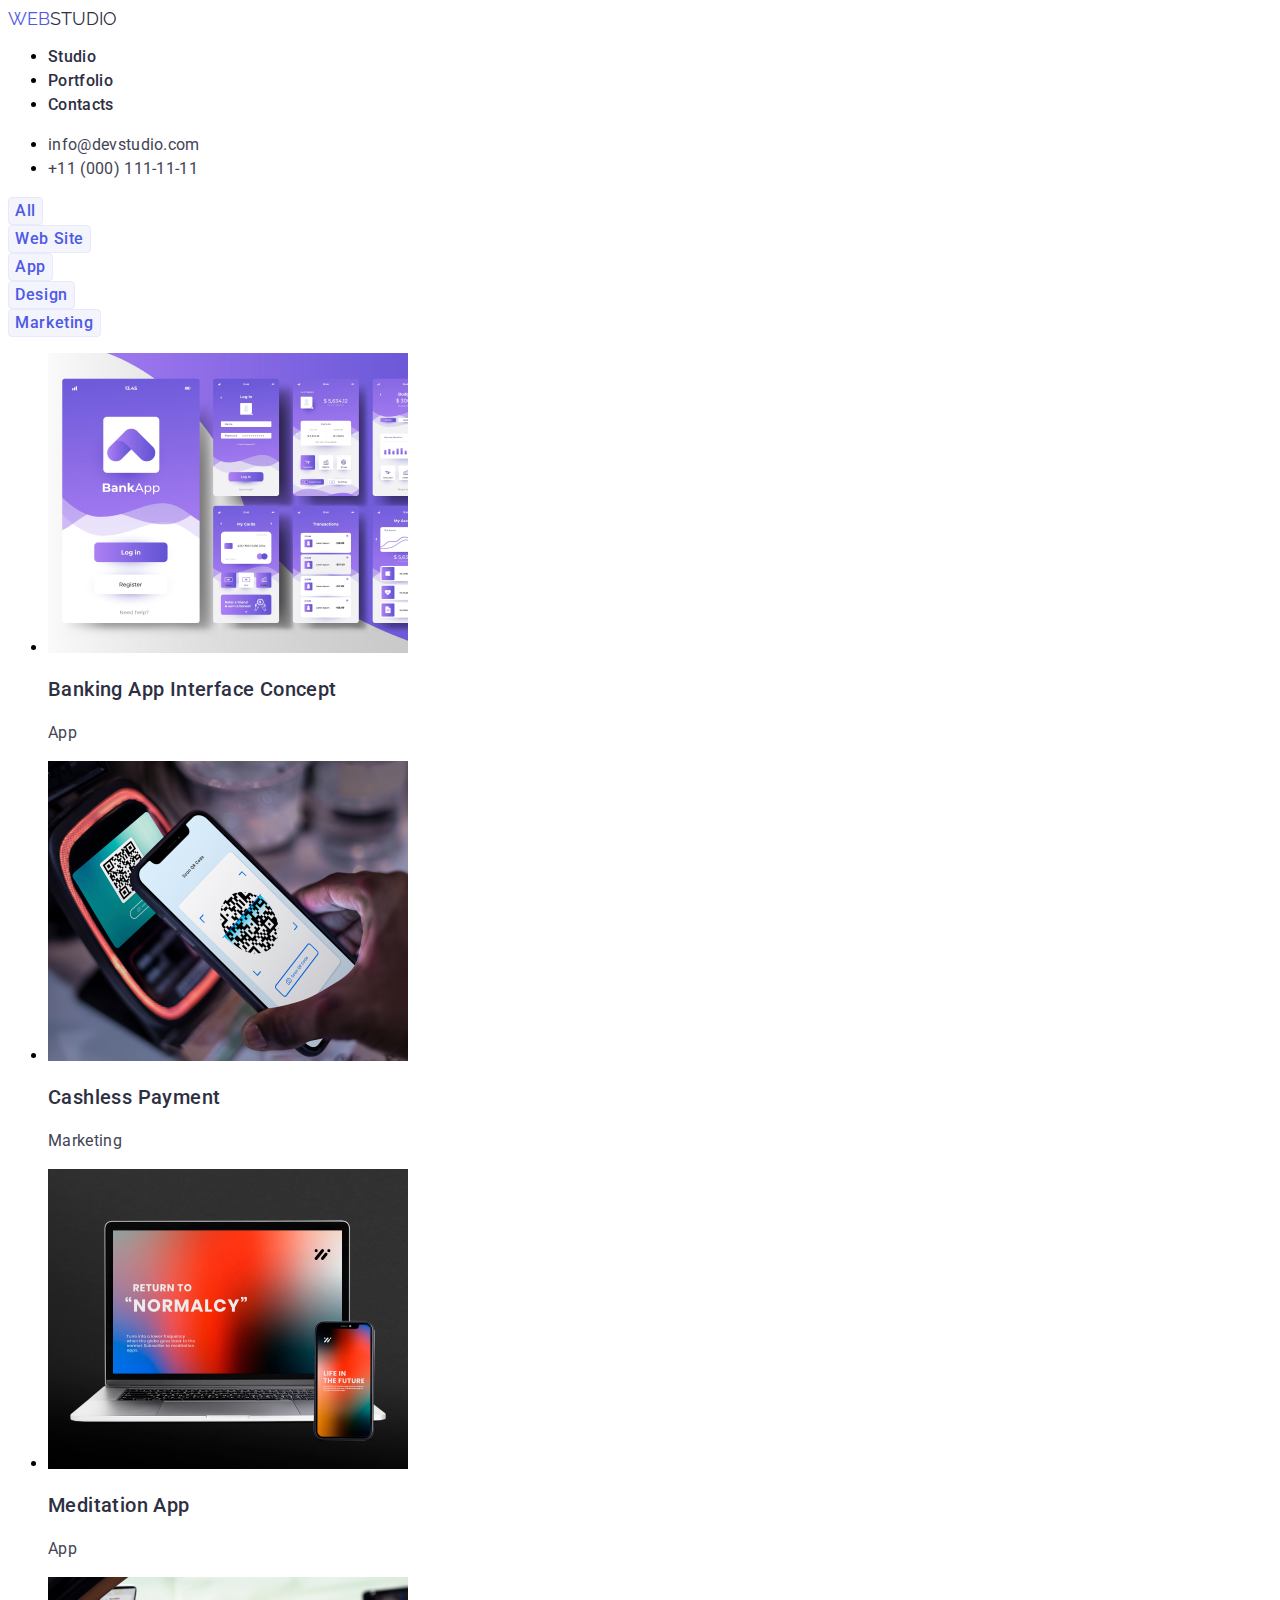
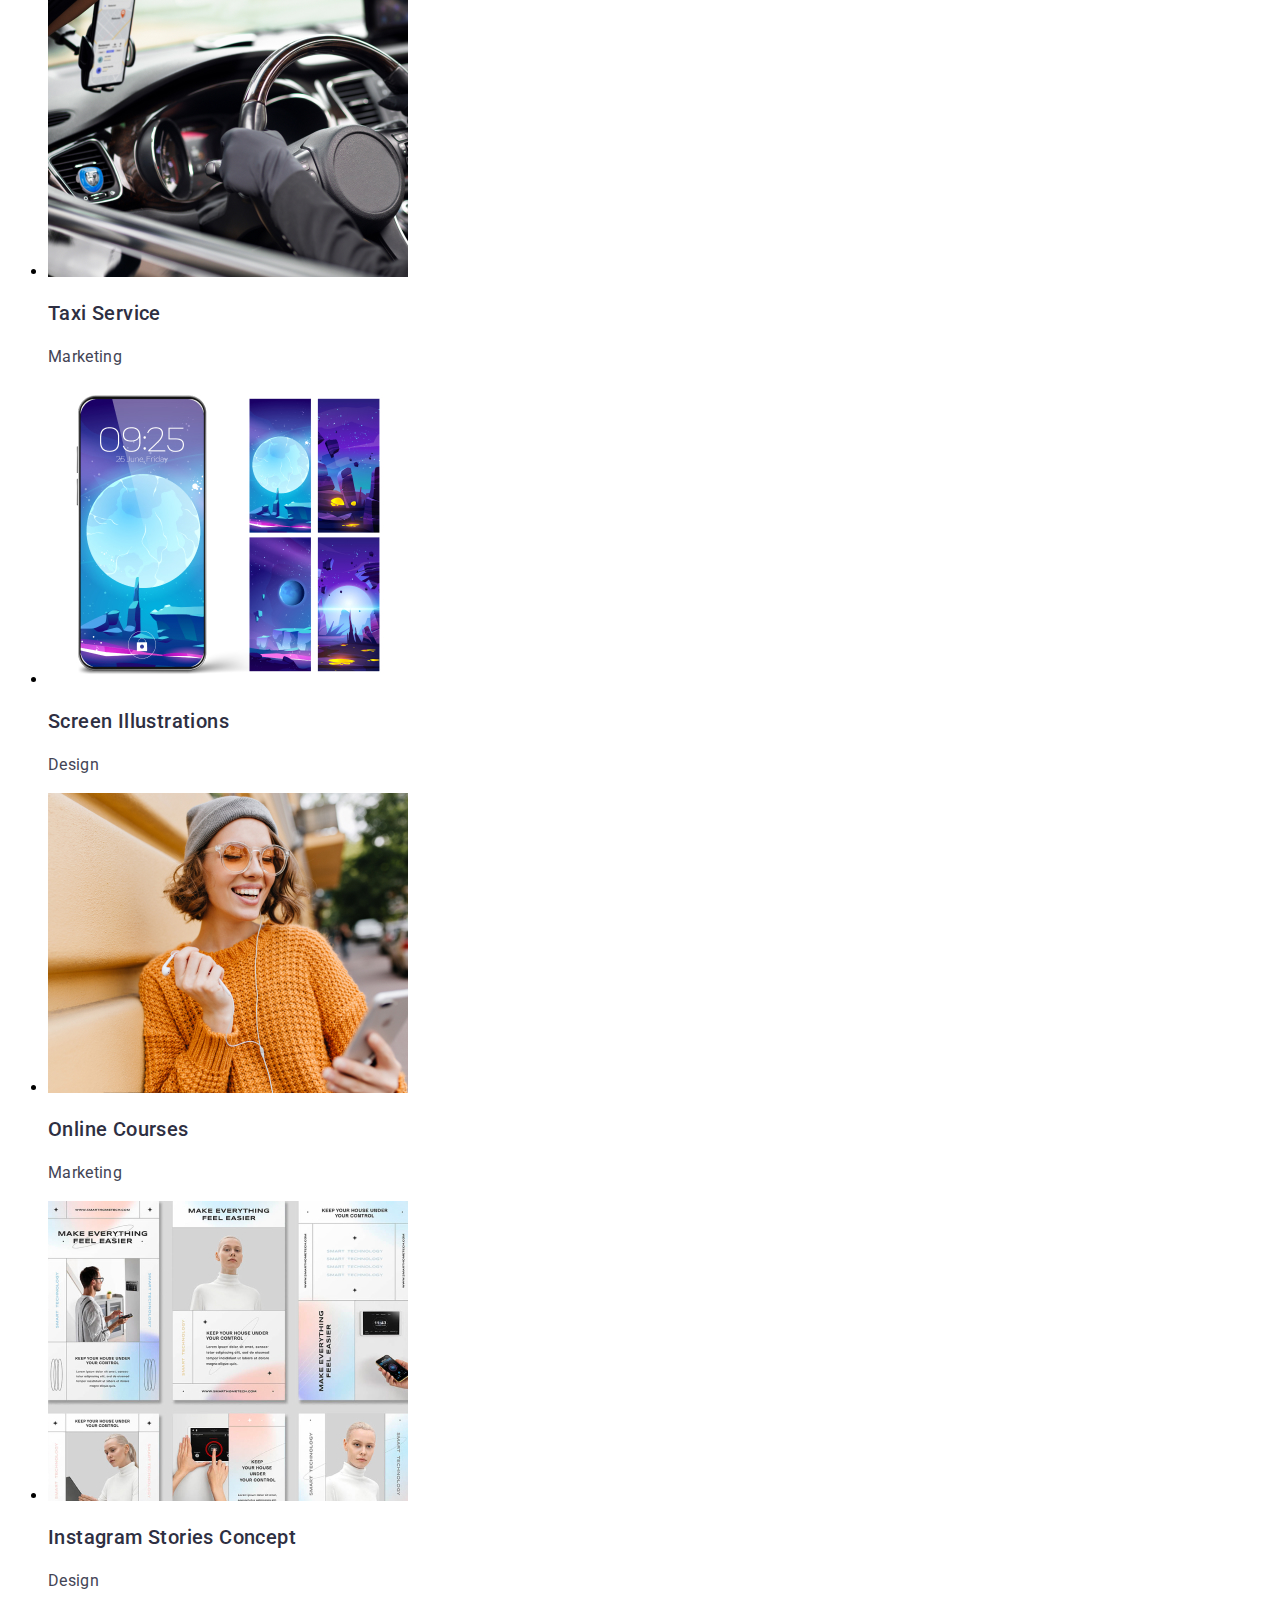
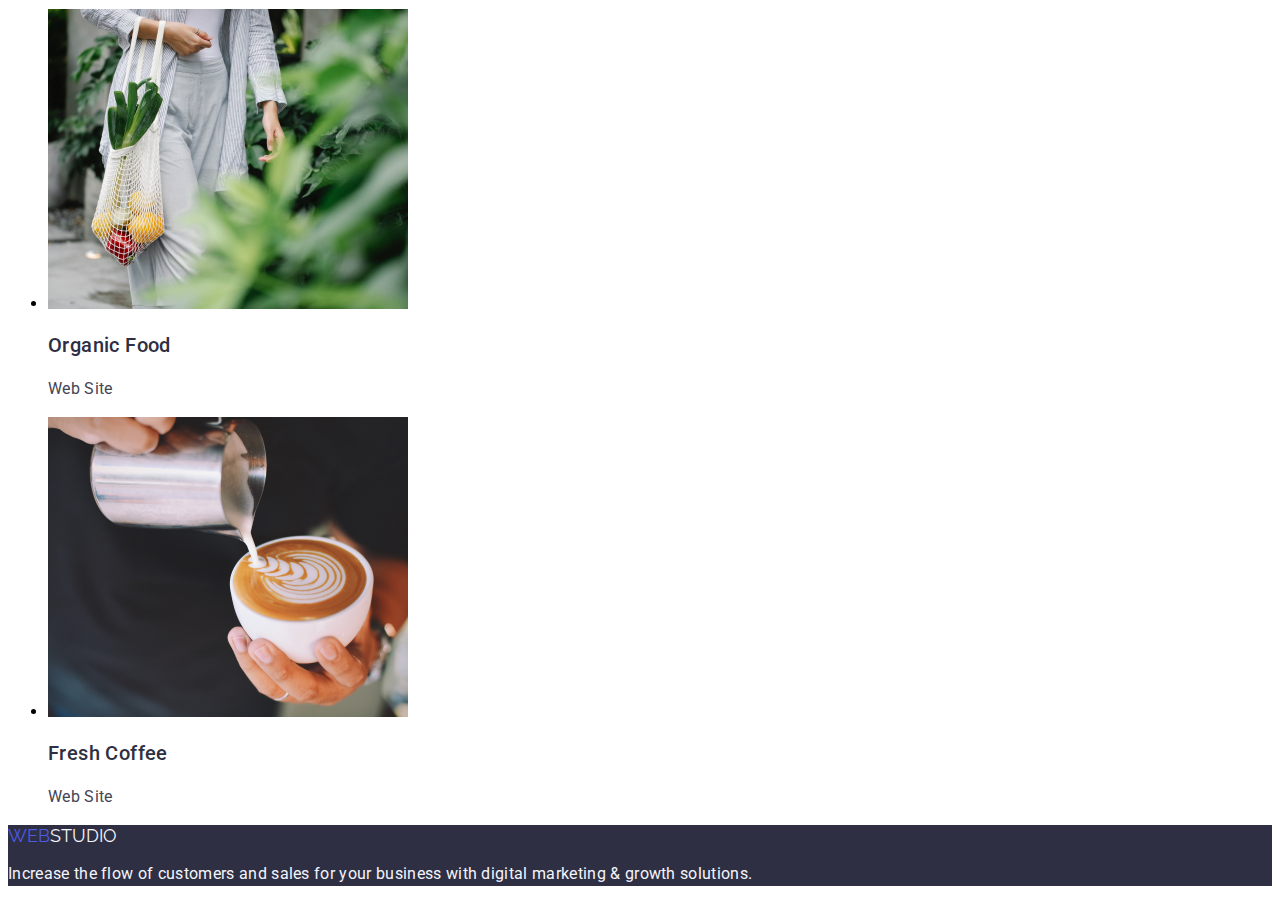
==== portfolio.html @ ef3c5df7 "updated partfolio.html" ====
<!DOCTYPE html>
<html lang="en">
  <head>
    <meta charset="UTF-8" />
    <meta http-equiv="X-UA-Compatible" content="IE=edge" />
    <meta name="viewport" content="width=device-width, initial-scale=1.0" />
    <title>WebStudio</title>
    <link rel="preconnect" href="https://fonts.googleapis.com" />
    <link rel="preconnect" href="https://fonts.gstatic.com" crossorigin />
    <link
      href="https://fonts.googleapis.com/css2?family=Raleway:wght@800&family=Roboto:wght@400;500;700&display=swap"
      rel="stylesheet"
    />

    <link rel="stylesheet" href="./css/styles.css" />
  </head>
  <body>
    <header class="header">
      <!-- Logo -->

      <!-- Navigation -->
      <nav>
        <a class="header-logo" href="./index.html"
          ><span class="header-logo-web">Web</span>Studio</a
        >

        <ul class="header-list">
          <li class="header-item">
            <a class="header-item-navigation" href="/studio">Studio</a>
          </li>
          <li class="header-item">
            <a class="header-item-navigation" href="/portfolio">Portfolio</a>
          </li>
          <li class="header-item">
            <a class="header-item-navigation" href="/Contacts">Contacts</a>
          </li>
        </ul>
      </nav>

      <!-- Contacts -->
      <address class="address">
        <ul>
          <li>
            <a class="address-item-link" href="mailto:info@devstudio.com"
              >info@devstudio.com</a
            >
          </li>
          <li>
            <a class="address-item-link" href="tel:+110001111111"
              >+11 (000) 111-11-11</a
            >
          </li>
        </ul>
      </address>
    </header>

    <main>
      <!-- Filters -->
      <section class="filters">
        <button class="filters-button" tipe="button">All</button>
        <button class="filters-button" tipe="button">Web Site</button>
        <button class="filters-button" tipe="button">App</button>
        <button class="filters-button" tipe="button">Design</button>
        <button class="filters-button" tipe="button">Marketing</button>
      </section>

      <!-- Partfolio projects -->
      <section class="partfolio">
        <ul class="partfolio-row">
          <!-- First Row -->
          <li>
            <img
              src="./images/portfolio-img-1.jpg"
              alt="banking app designs"
              width="360"
            />
            <h3 class="portfolio-project">Banking App Interface Concept</h3>
            <p class="partfolio-type">App</p>
          </li>
          <li>
            <img src="./images/portfolio-img-2.jpg" alt="phone in hand" />
            <h3 class="portfolio-project">Cashless Payment</h3>
            <p class="partfolio-type">Marketing</p>
          </li>
          <li>
            <img src="./images/portfolio-img-3.jpg" alt="laptop and phone" />
            <h3 class="portfolio-project">Meditation App</h3>
            <p class="partfolio-type">App</p>
          </li>
        </ul>
        <!-- Second Row -->
        <ul>
          <li>
            <img src="./images/portfolio-img-4.jpg" alt="hand on the wheel" />
            <h3 class="portfolio-project">Taxi Service</h3>
            <p class="partfolio-type">Marketing</p>
          </li>
          <li>
            <img
              src="./images/portfolio-img-5.jpg"
              alt="phone and four pictures"
            />
            <h3 class="portfolio-project">Screen Illustrations</h3>
            <p class="partfolio-type">Design</p>
          </li>
          <li>
            <img
              src="./images/portfolio-img-6.jpg"
              alt="woman smiling to phone"
            />
            <h3 class="portfolio-project">Online Courses</h3>
            <p class="partfolio-type">Marketing</p>
          </li>
        </ul>
        <!-- Third Row -->
        <ul>
          <li>
            <img src="./images/portfolio-img-7.jpg" alt="six pictures" />
            <h3 class="portfolio-project">Instagram Stories Concept</h3>
            <p class="partfolio-type">Design</p>
          </li>
          <li>
            <img
              src="./images/portfolio-img-8.jpg"
              alt="woman carries vegetables"
            />
            <h3 class="portfolio-project">Organic Food</h3>
            <p class="partfolio-type">Web Site</p>
          </li>
          <li>
            <img src="./images/portfolio-img-9.jpg" alt="making coffee" />
            <h3 class="portfolio-project">Fresh Coffee</h3>
            <p class="partfolio-type">Web Site</p>
          </li>
        </ul>
      </section>
    </main>

    <!-- Footer -->

    <footer class="footer">
      <!-- Logo -->
      <a class="footer-logo" href="./index.html"
        ><span class="footer-logo-web">Web</span>Studio</a
      >

      <p class="footer-text">
        Increase the flow of customers and sales for your business with digital
        marketing & growth solutions.
      </p>
    </footer>
  </body>
</html>
---- css/styles.css ----
body {
  font-family: "Roboto", sans-serif;
}

a {
  text-decoration: none;
}

/* Header */

.header-logo {
  font-family: "Raleway";

  font-size: 18px;
  line-height: 21px;
  text-decoration: none;
  text-transform: uppercase;
  color: #2e2f42;
}

.header-logo-web {
  color: #4d5ae5;
}

.header-list {
}

.header-item {
  font-weight: 500;
  font-size: 16px;
  line-height: 24px;
  letter-spacing: 0.02em;
}

.header-item-navigation {
  color: #2e2f42;
}

/* Arrdess */

.address-item-link {
  font-style: normal;
  font-weight: 400;
  font-size: 16px;
  line-height: 24px;
  letter-spacing: 0.02em;
  color: #434455;
}

/* Hero section */
.hero {
  background: #2e2f42;
}

.hero-title {
  font-weight: 700;
  font-size: 56px;
  line-height: 60px;
  text-align: center;
  letter-spacing: 0.02em;
  color: #ffffff;
}

.hero-button {
  font-weight: 500;
  font-size: 16px;
  line-height: 24px;
  display: flex;
  align-items: center;
  letter-spacing: 0.04em;
  color: #ffffff;
  background: #4d5ae5;
  box-shadow: 0px 4px 4px rgba(0, 0, 0, 0.15);
  border-radius: 4px;
}

/* Features section */

.features-title {
  font-style: normal;
  font-weight: 500;
  font-size: 20px;
  line-height: 24px;
  letter-spacing: 0.02em;
  color: #2e2f42;
}

.features-text {
  font-weight: 400;
  font-size: 16px;
  line-height: 24px;
  letter-spacing: 0.02em;
  color: #434455;
}

/* Works section */

.works-title {
  font-weight: 700;
  font-size: 36px;
  line-height: 40px;
  text-align: center;
  letter-spacing: 0.02em;
  text-transform: capitalize;
  color: #2e2f42;
}

/* Team section */

.team {
  background: #f4f4fd;
}

.team-title {
  font-weight: 700;
  font-size: 36px;
  line-height: 40px;
  text-align: center;
  letter-spacing: 0.02em;
  text-transform: capitalize;
  color: #2e2f42;
}

.team-name {
  font-weight: 500;
  font-size: 20px;
  line-height: 24px;
  text-align: center;
  letter-spacing: 0.02em;
  color: #2e2f42;
}

.team-posotion {
  font-weight: 400;
  font-size: 16px;
  line-height: 24px;
  text-align: center;
  letter-spacing: 0.02em;
  color: #434455;
}

/* Portfolio Page */

/* Filters */

.filters-button {
  background: #f4f4fd;
  border: 1px solid #e7e9fc;
  border-radius: 4px;
  font-family: "Roboto";
  font-style: normal;
  font-weight: 500;
  font-size: 16px;
  line-height: 24px;
  display: flex;
  align-items: center;
  text-align: center;
  letter-spacing: 0.04em;
  color: #4d5ae5;
  cursor: pointer;
}

.filters-button:hover,
.filters-button:focus {
  background: #404bbf;
  color: #ffffff;
}

/* Partfolio Projects */

.portfolio-project {
  font-weight: 500;
  font-size: 20px;
  line-height: 24px;
  letter-spacing: 0.02em;
  color: #2e2f42;
}

.partfolio-type {
  font-weight: 400;
  font-size: 16px;
  line-height: 24px;
  letter-spacing: 0.02em;
  color: #434455;
}

/* Footer */

.footer {
  background: #2e2f42;
}

.footer-logo {
  font-family: "Raleway";

  font-size: 18px;
  line-height: 21px;
  text-decoration: none;
  text-transform: uppercase;
  color: #f4f4fd;
}

.footer-logo-web {
  color: #4d5ae5;
}

.footer-text {
  font-weight: 400;
  font-size: 16px;
  line-height: 24px;
  letter-spacing: 0.02em;
  color: #f4f4fd;
}
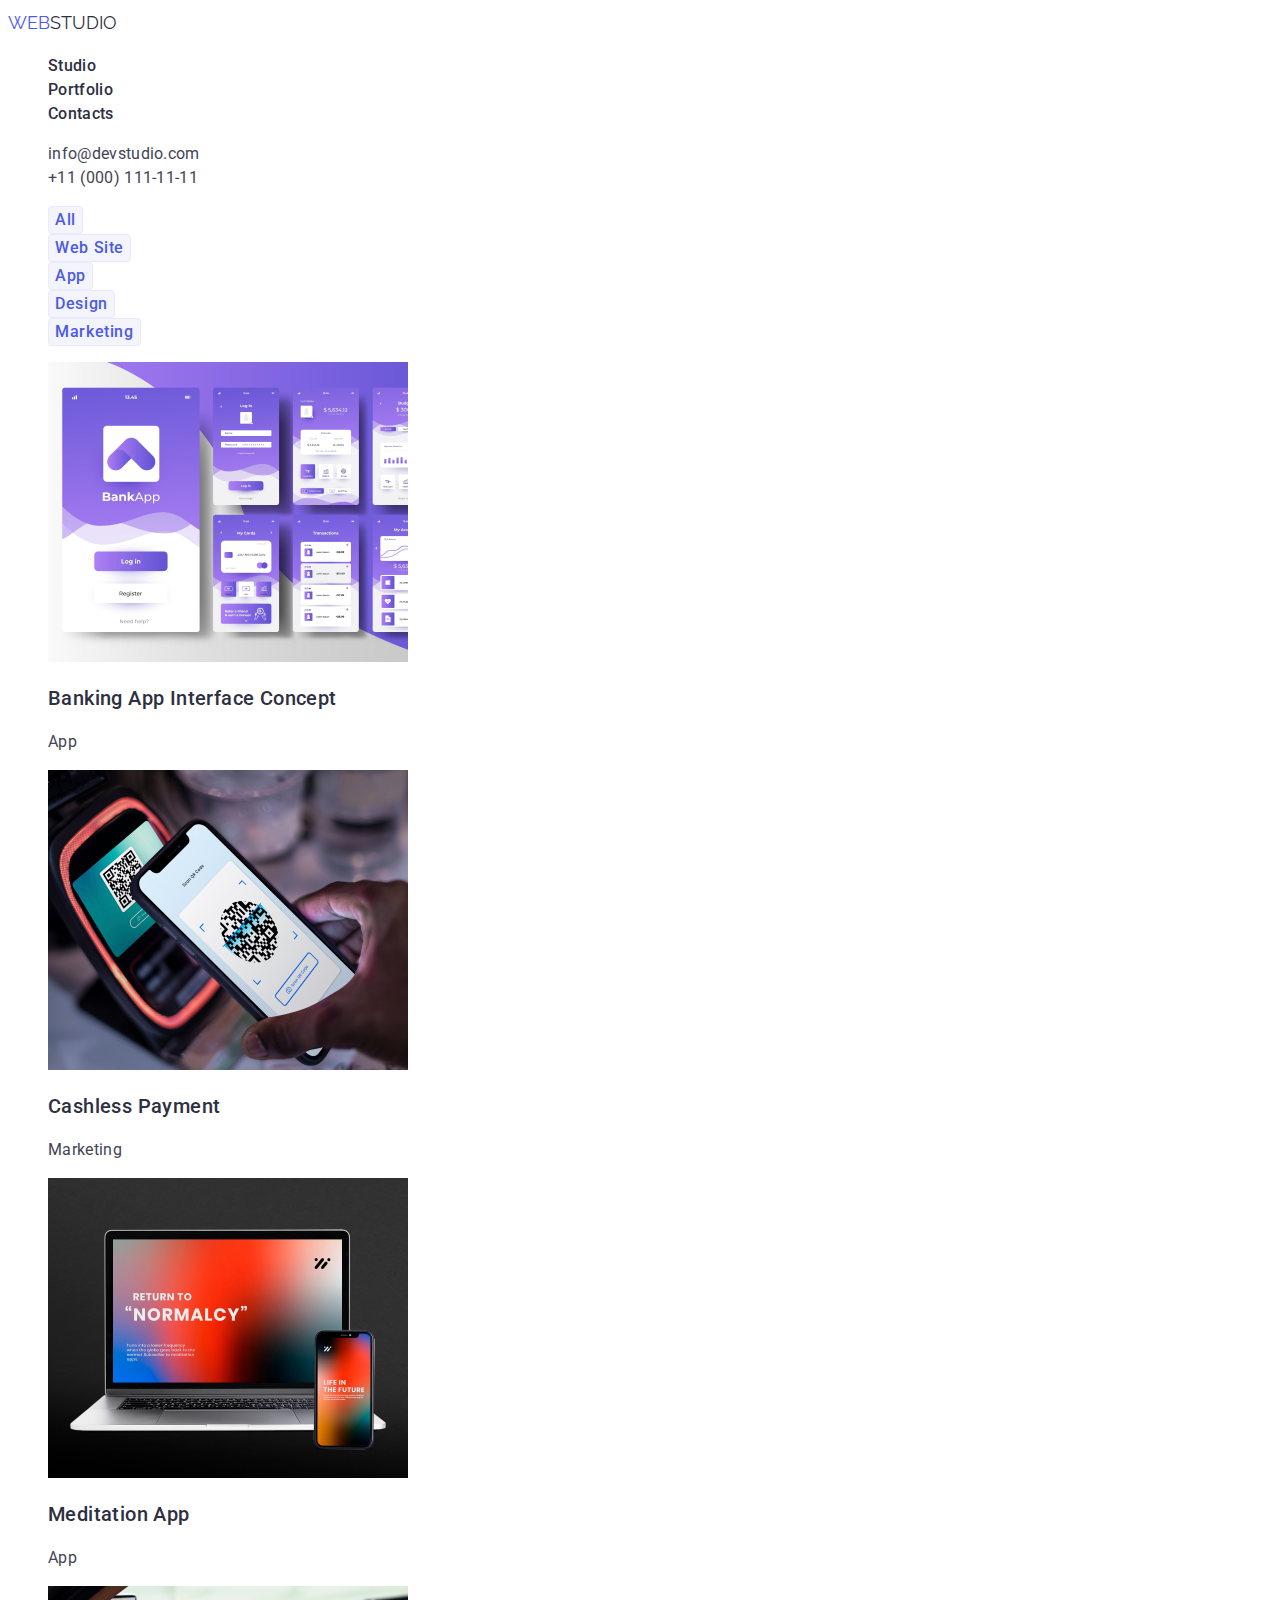
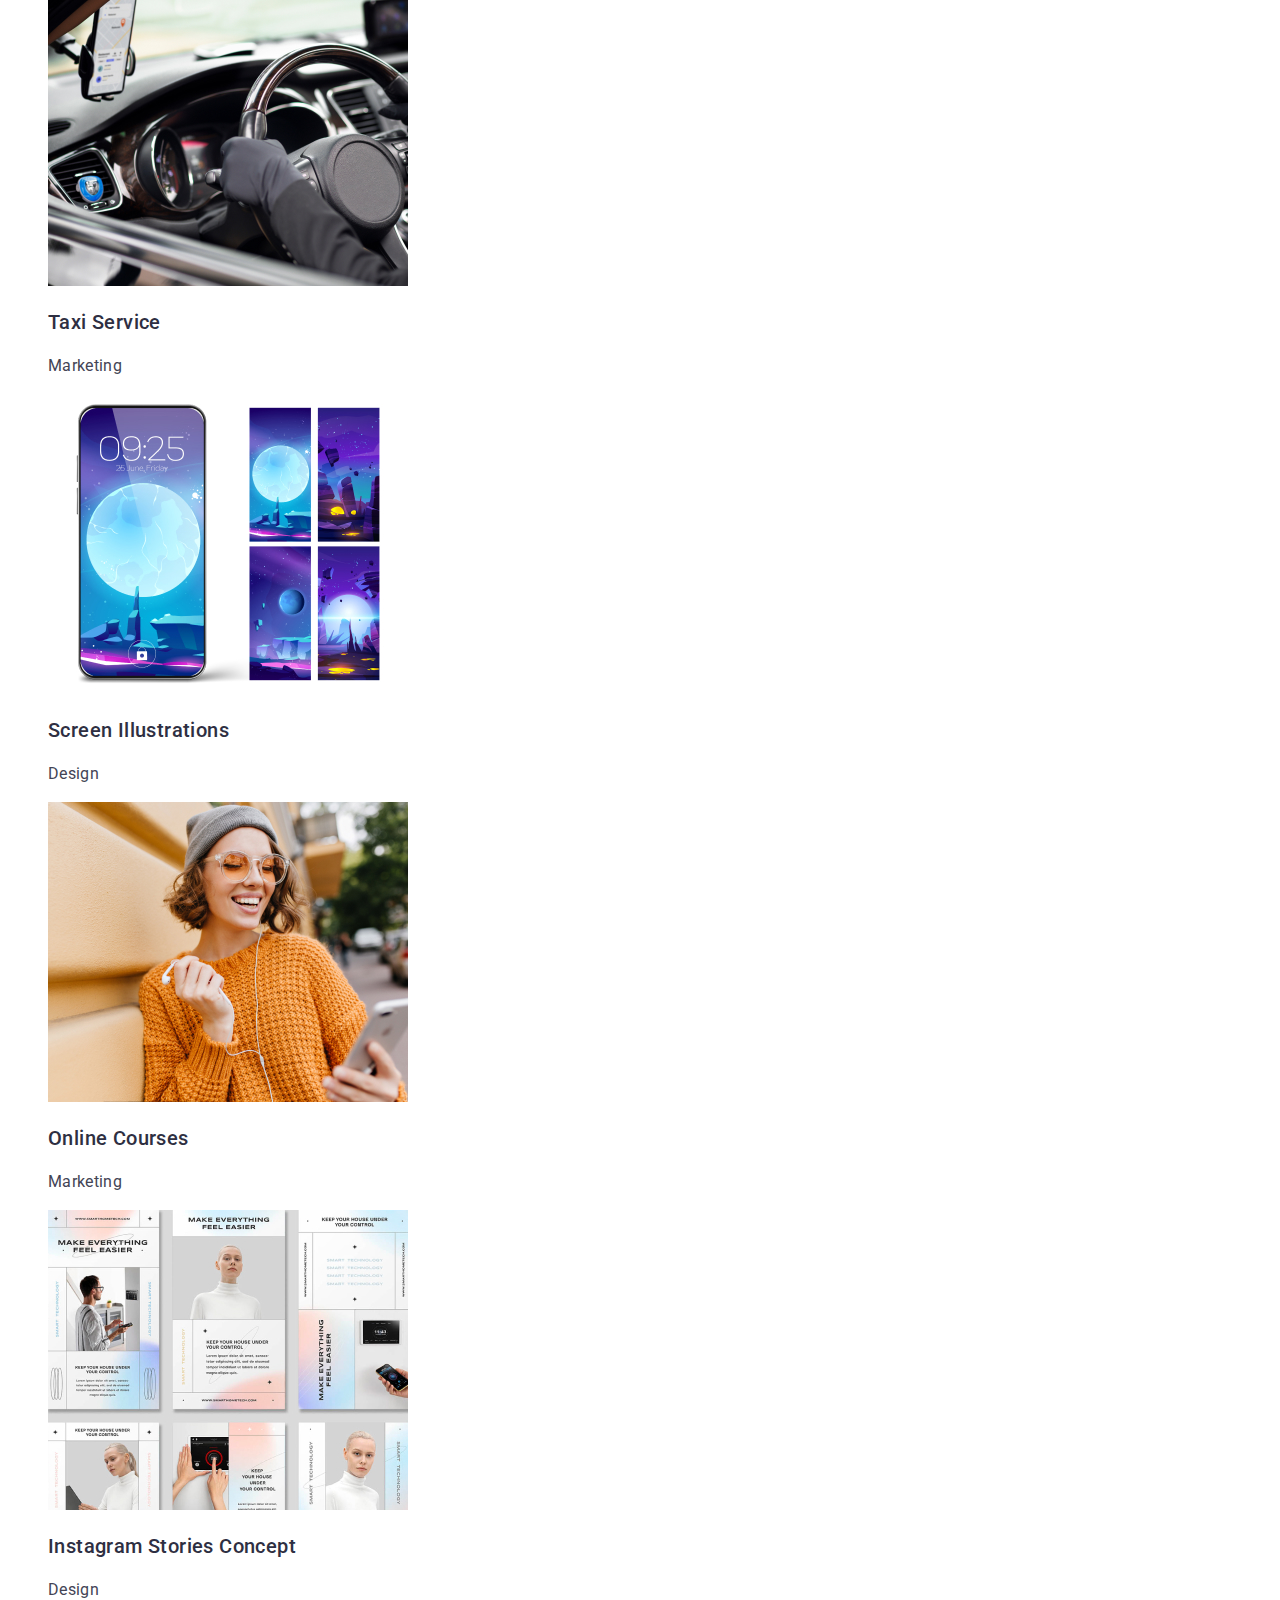
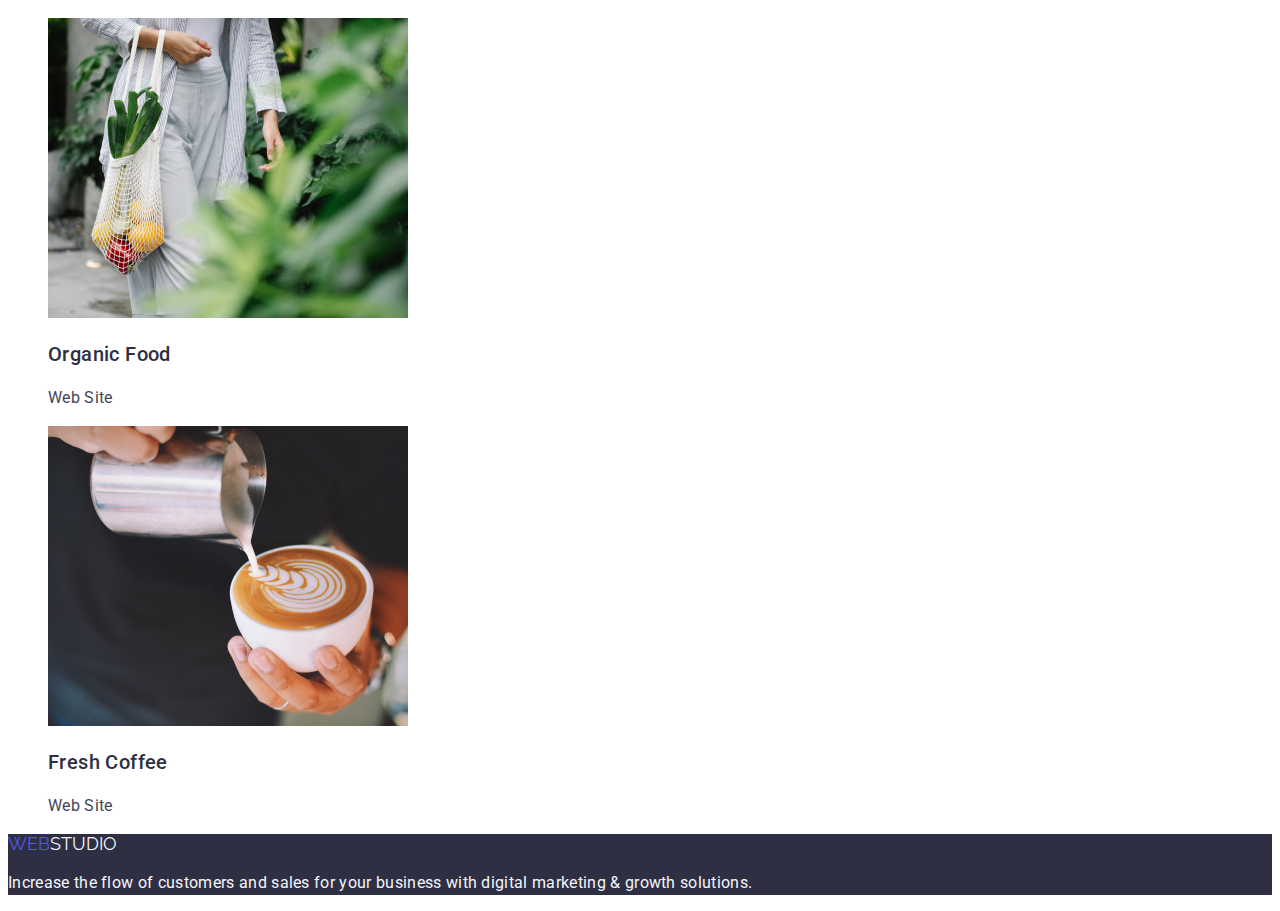
==== commit 229ac26e: "update" ====
--- a/portfolio.html
+++ b/portfolio.html
@@ -20,33 +20,35 @@
 
       <!-- Navigation -->
       <nav>
-        <a class="header-logo" href="./index.html"
+        <a class="header-logo link" href="./index.html"
           ><span class="header-logo-web">Web</span>Studio</a
         >
 
-        <ul class="header-list">
+        <ul class="header-list list">
           <li class="header-item">
-            <a class="header-item-navigation" href="/studio">Studio</a>
+            <a class="header-item-navigation link" href="/index.html">Studio</a>
           </li>
           <li class="header-item">
-            <a class="header-item-navigation" href="/portfolio">Portfolio</a>
+            <a class="header-item-navigation link" href="/portfolio.html"
+              >Portfolio</a
+            >
           </li>
           <li class="header-item">
-            <a class="header-item-navigation" href="/Contacts">Contacts</a>
+            <a class="header-item-navigation link" href="/Contacts">Contacts</a>
           </li>
         </ul>
       </nav>
 
       <!-- Contacts -->
       <address class="address">
-        <ul>
+        <ul class="list">
           <li>
-            <a class="address-item-link" href="mailto:info@devstudio.com"
+            <a class="address-item-link link" href="mailto:info@devstudio.com"
               >info@devstudio.com</a
             >
           </li>
           <li>
-            <a class="address-item-link" href="tel:+110001111111"
+            <a class="address-item-link link" href="tel:+110001111111"
               >+11 (000) 111-11-11</a
             >
           </li>
@@ -57,16 +59,28 @@
     <main>
       <!-- Filters -->
       <section class="filters">
-        <button class="filters-button" tipe="button">All</button>
-        <button class="filters-button" tipe="button">Web Site</button>
-        <button class="filters-button" tipe="button">App</button>
-        <button class="filters-button" tipe="button">Design</button>
-        <button class="filters-button" tipe="button">Marketing</button>
+        <ul class="list">
+          <li>
+            <button class="filters-button" tipe="button">All</button>
+          </li>
+          <li>
+            <button class="filters-button" tipe="button">Web Site</button>
+          </li>
+          <li>
+            <button class="filters-button" tipe="button">App</button>
+          </li>
+          <li>
+            <button class="filters-button" tipe="button">Design</button>
+          </li>
+          <li>
+            <button class="filters-button" tipe="button">Marketing</button>
+          </li>
+        </ul>
       </section>
 
       <!-- Partfolio projects -->
       <section class="partfolio">
-        <ul class="partfolio-row">
+        <ul class="partfolio-row list">
           <!-- First Row -->
           <li>
             <img
@@ -78,20 +92,32 @@
             <p class="partfolio-type">App</p>
           </li>
           <li>
-            <img src="./images/portfolio-img-2.jpg" alt="phone in hand" />
+            <img
+              src="./images/portfolio-img-2.jpg"
+              alt="phone in hand"
+              width="360"
+            />
             <h3 class="portfolio-project">Cashless Payment</h3>
             <p class="partfolio-type">Marketing</p>
           </li>
           <li>
-            <img src="./images/portfolio-img-3.jpg" alt="laptop and phone" />
+            <img
+              src="./images/portfolio-img-3.jpg"
+              alt="laptop and phone"
+              width="360"
+            />
             <h3 class="portfolio-project">Meditation App</h3>
             <p class="partfolio-type">App</p>
           </li>
-        </ul>
-        <!-- Second Row -->
-        <ul>
+
+          <!-- Second Row -->
+
           <li>
-            <img src="./images/portfolio-img-4.jpg" alt="hand on the wheel" />
+            <img
+              src="./images/portfolio-img-4.jpg"
+              alt="hand on the wheel"
+              width="360"
+            />
             <h3 class="portfolio-project">Taxi Service</h3>
             <p class="partfolio-type">Marketing</p>
           </li>
@@ -99,6 +125,7 @@
             <img
               src="./images/portfolio-img-5.jpg"
               alt="phone and four pictures"
+              width="360"
             />
             <h3 class="portfolio-project">Screen Illustrations</h3>
             <p class="partfolio-type">Design</p>
@@ -107,15 +134,20 @@
             <img
               src="./images/portfolio-img-6.jpg"
               alt="woman smiling to phone"
+              width="360"
             />
             <h3 class="portfolio-project">Online Courses</h3>
             <p class="partfolio-type">Marketing</p>
           </li>
-        </ul>
-        <!-- Third Row -->
-        <ul>
+
+          <!-- Third Row -->
+
           <li>
-            <img src="./images/portfolio-img-7.jpg" alt="six pictures" />
+            <img
+              src="./images/portfolio-img-7.jpg"
+              alt="six pictures"
+              width="360"
+            />
             <h3 class="portfolio-project">Instagram Stories Concept</h3>
             <p class="partfolio-type">Design</p>
           </li>
@@ -123,12 +155,17 @@
             <img
               src="./images/portfolio-img-8.jpg"
               alt="woman carries vegetables"
+              width="360"
             />
             <h3 class="portfolio-project">Organic Food</h3>
             <p class="partfolio-type">Web Site</p>
           </li>
           <li>
-            <img src="./images/portfolio-img-9.jpg" alt="making coffee" />
+            <img
+              src="./images/portfolio-img-9.jpg"
+              alt="making coffee"
+              width="360"
+            />
             <h3 class="portfolio-project">Fresh Coffee</h3>
             <p class="partfolio-type">Web Site</p>
           </li>
--- a/css/styles.css
+++ b/css/styles.css
@@ -1,39 +1,59 @@
+.list {
+  list-style: none;
+}
+
+.link {
+  text-decoration: none;
+}
+
+:root{
+  --primary-brend:#4d5ae5;
+  --pressed-state:#404BBF;
+  --dark:#2e2f42;
+  --success:#31D0AA;
+  --text:#434455;
+  --subtle-text:#8E8F99;
+  --accent:#E7E9FC;
+  --light:#F4F4FD;
+  --modal-overlay:rgba(46, 47, 66, 0.4);
+  --hero-background:rgba(46, 47, 66, 0.7);
+  --white-background:#ffffff;
+  --modal-background:#fcfcfc;
+
+}
+
 body {
   font-family: "Roboto", sans-serif;
 }
 
-a {
-  text-decoration: none;
-}
-
-/* Header */
+/** _____Header______ */
 
 .header-logo {
-  font-family: "Raleway";
-
+  font-family: "Raleway", sans-serif;
   font-size: 18px;
-  line-height: 21px;
-  text-decoration: none;
+  line-height: 1.66;
   text-transform: uppercase;
-  color: #2e2f42;
+  color: var(--dark);
 }
 
 .header-logo-web {
-  color: #4d5ae5;
-}
-
-.header-list {
+  color: var(--primary-brend);
 }
 
 .header-item {
   font-weight: 500;
   font-size: 16px;
-  line-height: 24px;
+  line-height: 1.5;
   letter-spacing: 0.02em;
 }
 
 .header-item-navigation {
-  color: #2e2f42;
+  color: var(--dark);
+}
+
+.header-item-navigation:hover,
+.header-item-navigation:focus{
+  color: var(--pressed-state);
 }
 
 /* Arrdess */
@@ -42,128 +62,124 @@
   font-style: normal;
   font-weight: 400;
   font-size: 16px;
-  line-height: 24px;
-  letter-spacing: 0.02em;
-  color: #434455;
+  line-height: 1.5;
+  letter-spacing: 0.02em;
+  color: var(--text);
+}
+
+.address-item-link:hover,
+.address-item-link:focus {
+  color: var(--pressed-state);
 }
 
 /* Hero section */
 .hero {
-  background: #2e2f42;
+  background: var(--dark);
 }
 
 .hero-title {
   font-weight: 700;
   font-size: 56px;
-  line-height: 60px;
-  text-align: center;
-  letter-spacing: 0.02em;
-  color: #ffffff;
+  line-height: 1.07;
+  letter-spacing: 0.02em;
+  color: var(--white-background);
 }
 
 .hero-button {
   font-weight: 500;
   font-size: 16px;
-  line-height: 24px;
-  display: flex;
-  align-items: center;
+  line-height: 1.5;
   letter-spacing: 0.04em;
-  color: #ffffff;
-  background: #4d5ae5;
-  box-shadow: 0px 4px 4px rgba(0, 0, 0, 0.15);
+  color: var(--white-background);
+  background: var(--primary-brend);
   border-radius: 4px;
 }
 
+.hero-button:hover,
+.hero-button:focus {
+  background: var(--pressed-state);
+}
+
 /* Features section */
 
 .features-title {
+  font-weight: 500;
+  font-size: 20px;
+  line-height: 1.2;
+  letter-spacing: 0.02em;
+  color: var(--dark);
+}
+
+.features-text {
+  font-size: 16px;
+  line-height: 1.5;
+  letter-spacing: 0.02em;
+  color: var(--text);
+}
+
+/* Works section */
+
+.works-title {
+  font-size: 36px;
+  line-height: 1.17;
+  letter-spacing: 0.02em;
+  text-transform: capitalize;
+  color: var(--dark);
+}
+
+/* Team section */
+
+.team {
+  background: var(--modal-background);
+}
+
+.team-title {
+  font-size: 36px;
+  line-height: 1.11;
+  letter-spacing: 0.02em;
+  text-transform: capitalize;
+  color: var(--dark);
+}
+
+.team-name {
+  font-weight: 500;
+  font-size: 20px;
+  line-height: 1.2;
+  letter-spacing: 0.02em;
+  color: var(--dark);
+}
+
+.team-posotion {
+  font-size: 16px;
+  line-height: 1.5;
+  letter-spacing: 0.02em;
+  color: var(--text);
+}
+
+/* Portfolio Page */
+
+/* Filters */
+
+.filters-button {
+  background: var(--light);
+  border: 1px solid var(--accent);
+  border-radius: 4px;
+  font-family: "Roboto", sans-serif;
   font-style: normal;
   font-weight: 500;
-  font-size: 20px;
-  line-height: 24px;
-  letter-spacing: 0.02em;
-  color: #2e2f42;
-}
-
-.features-text {
-  font-weight: 400;
-  font-size: 16px;
-  line-height: 24px;
-  letter-spacing: 0.02em;
-  color: #434455;
-}
-
-/* Works section */
-
-.works-title {
-  font-weight: 700;
-  font-size: 36px;
-  line-height: 40px;
-  text-align: center;
-  letter-spacing: 0.02em;
-  text-transform: capitalize;
-  color: #2e2f42;
-}
-
-/* Team section */
-
-.team {
-  background: #f4f4fd;
-}
-
-.team-title {
-  font-weight: 700;
-  font-size: 36px;
-  line-height: 40px;
-  text-align: center;
-  letter-spacing: 0.02em;
-  text-transform: capitalize;
-  color: #2e2f42;
-}
-
-.team-name {
-  font-weight: 500;
-  font-size: 20px;
-  line-height: 24px;
-  text-align: center;
-  letter-spacing: 0.02em;
-  color: #2e2f42;
-}
-
-.team-posotion {
-  font-weight: 400;
-  font-size: 16px;
-  line-height: 24px;
-  text-align: center;
-  letter-spacing: 0.02em;
-  color: #434455;
-}
-
-/* Portfolio Page */
-
-/* Filters */
-
-.filters-button {
-  background: #f4f4fd;
-  border: 1px solid #e7e9fc;
-  border-radius: 4px;
-  font-family: "Roboto";
-  font-style: normal;
-  font-weight: 500;
-  font-size: 16px;
-  line-height: 24px;
-  display: flex;
+  font-size: 16px;
+  line-height: 1.5;
   align-items: center;
   text-align: center;
   letter-spacing: 0.04em;
-  color: #4d5ae5;
+  color: var(--primary-brend);
   cursor: pointer;
 }
 
 .filters-button:hover,
 .filters-button:focus {
-  background: #404bbf;
-  color: #ffffff;
+  background: var(--pressed-state);
+  color: var(--white-background);
 }
 
 /* Partfolio Projects */
@@ -171,43 +187,41 @@
 .portfolio-project {
   font-weight: 500;
   font-size: 20px;
-  line-height: 24px;
-  letter-spacing: 0.02em;
-  color: #2e2f42;
+  line-height: 1.2;
+  letter-spacing: 0.02em;
+  color: var(--dark);
 }
 
 .partfolio-type {
-  font-weight: 400;
-  font-size: 16px;
-  line-height: 24px;
-  letter-spacing: 0.02em;
-  color: #434455;
+  font-size: 16px;
+  line-height: 1.5;
+  letter-spacing: 0.02em;
+  color: var(--text);
 }
 
 /* Footer */
 
 .footer {
-  background: #2e2f42;
+  background: var(--dark);
 }
 
 .footer-logo {
-  font-family: "Raleway";
+  font-family: "Raleway", sans-serif;
 
   font-size: 18px;
-  line-height: 21px;
+  line-height: 1.16;
   text-decoration: none;
   text-transform: uppercase;
-  color: #f4f4fd;
+  color: var(--light);
 }
 
 .footer-logo-web {
-  color: #4d5ae5;
+  color: var(--primary-brend);
 }
 
 .footer-text {
-  font-weight: 400;
-  font-size: 16px;
+  font-size: 1.5;
   line-height: 24px;
   letter-spacing: 0.02em;
-  color: #f4f4fd;
-}
+  color: var(--light);
+}
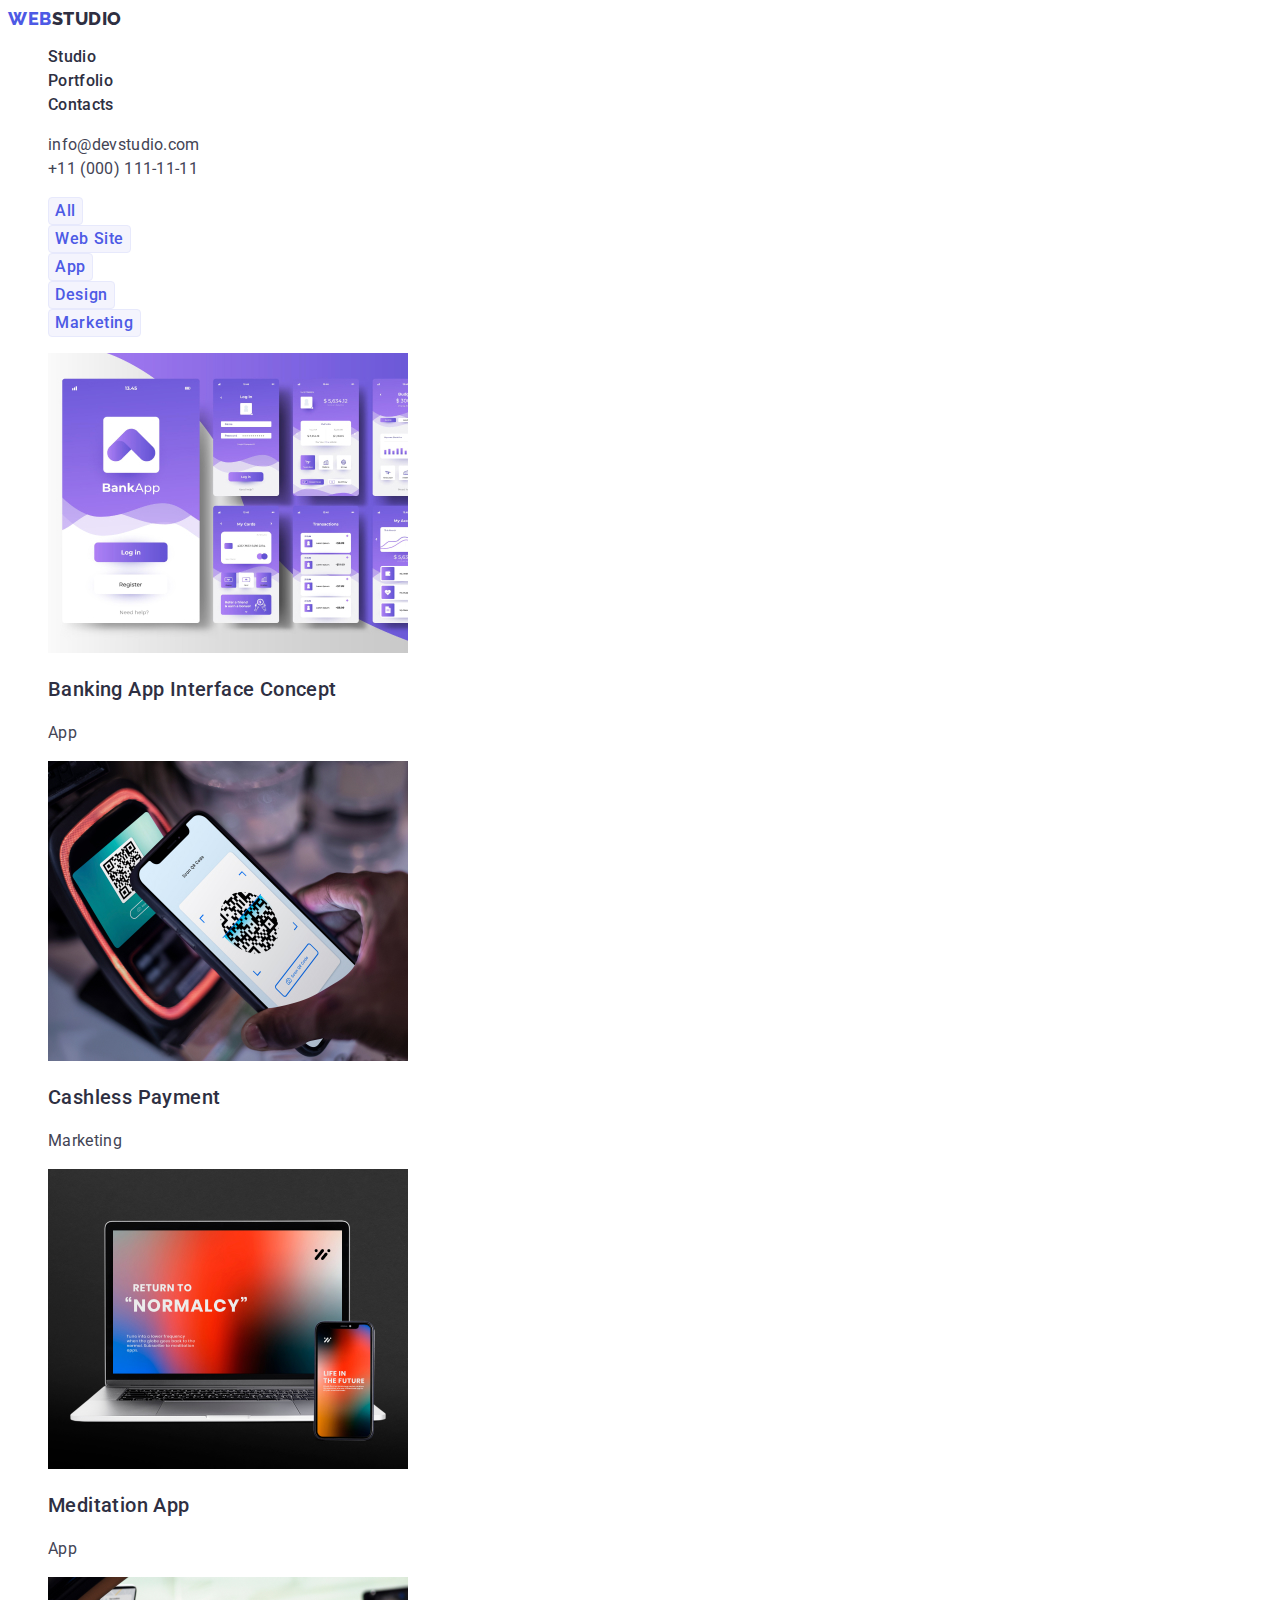
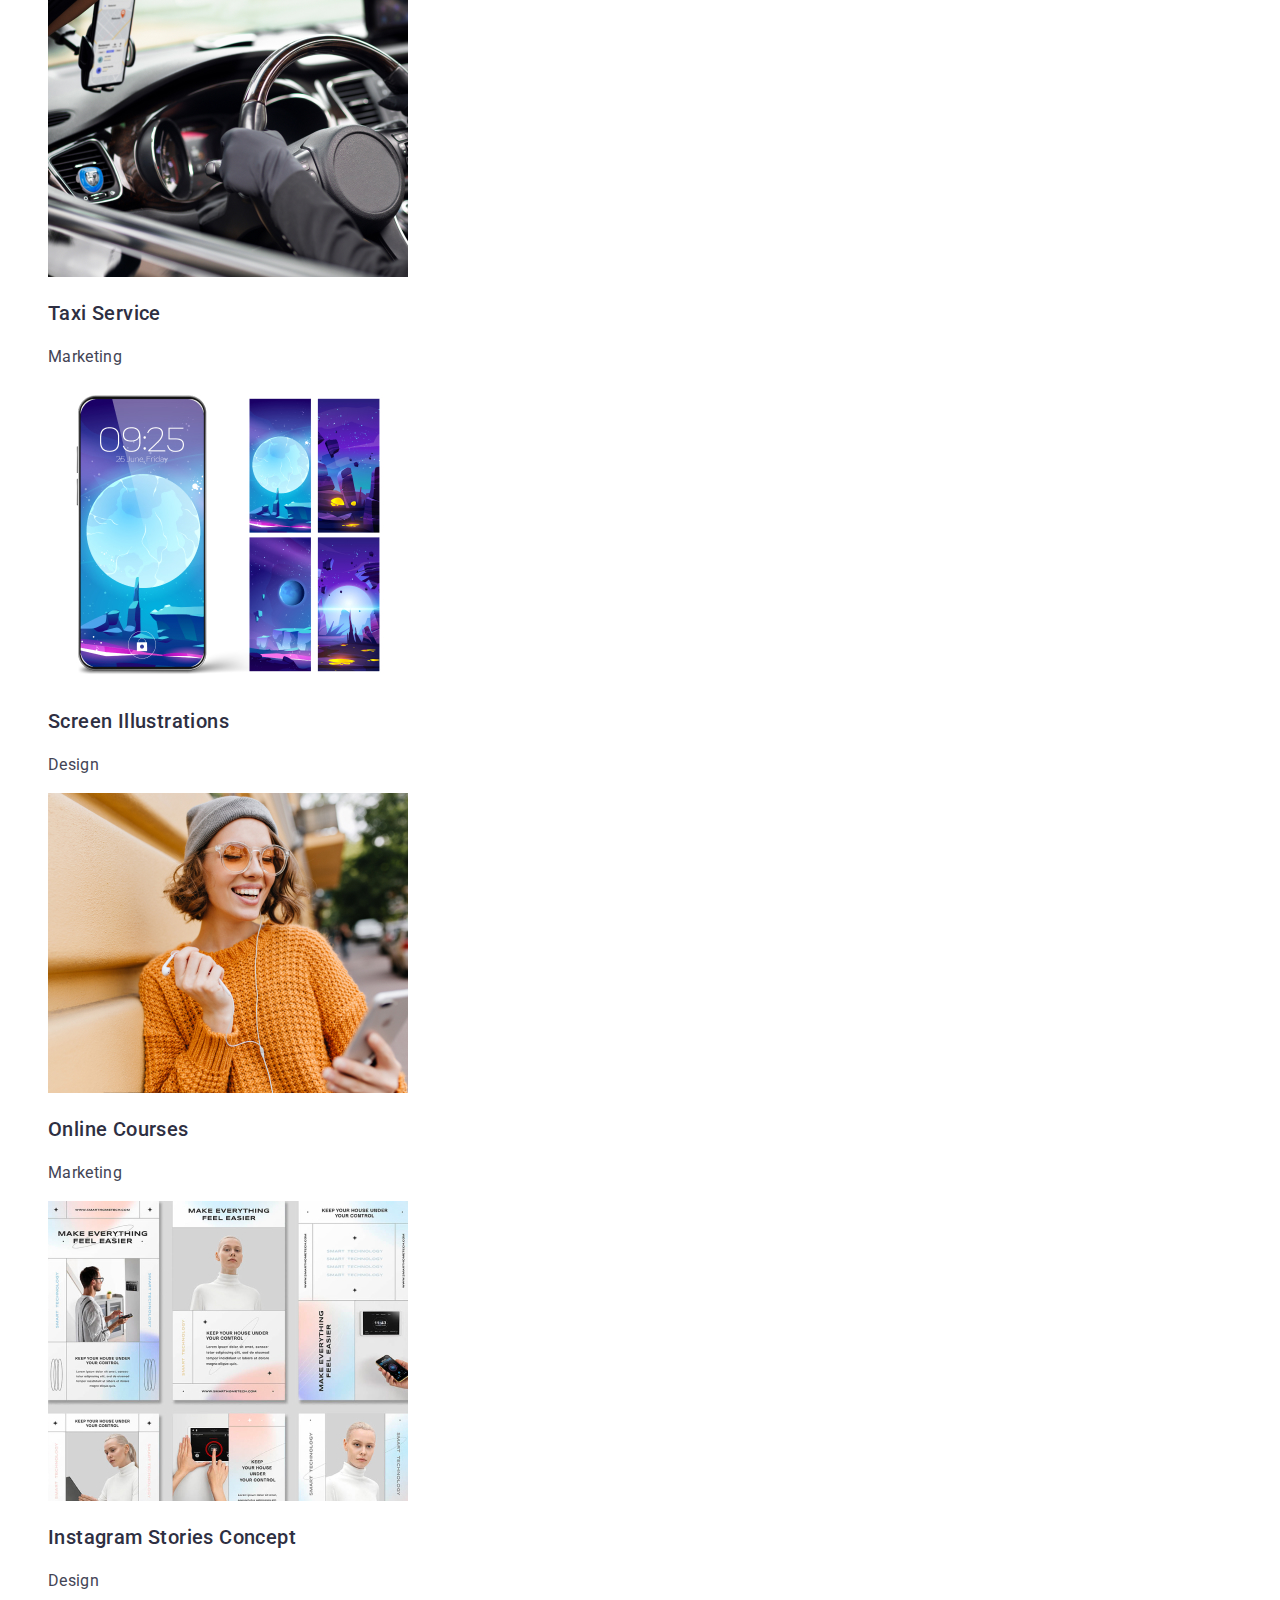
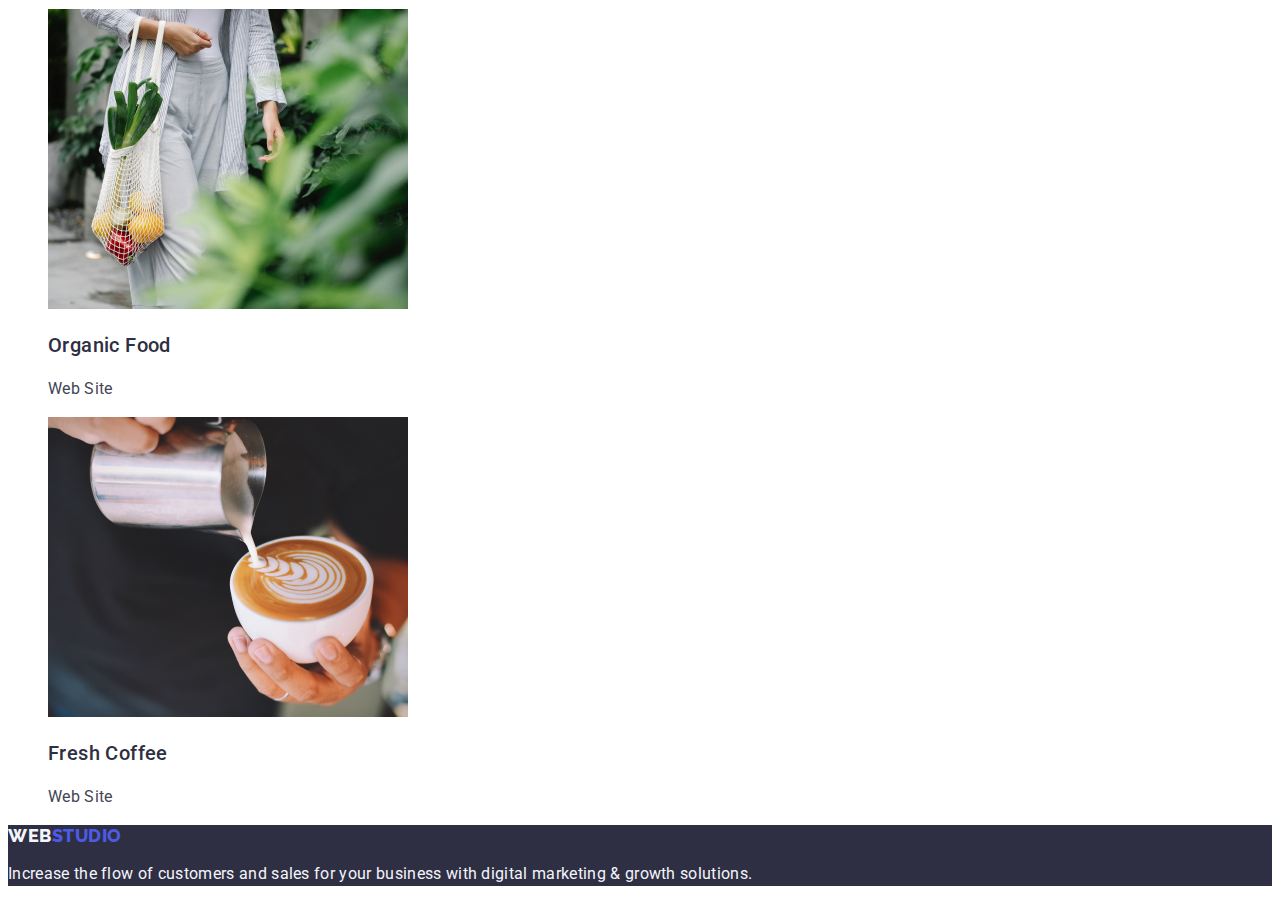
==== commit 566adfcc: "updated" ====
--- a/portfolio.html
+++ b/portfolio.html
@@ -21,20 +21,20 @@
       <!-- Navigation -->
       <nav>
         <a class="header-logo link" href="./index.html"
-          ><span class="header-logo-web">Web</span>Studio</a
+          >Web<span class="header-logo-studio">Studio</span></a
         >
 
         <ul class="header-list list">
           <li class="header-item">
-            <a class="header-item-navigation link" href="/index.html">Studio</a>
+            <a class="header-item-navigation link" href="./index.html">Studio</a>
           </li>
           <li class="header-item">
-            <a class="header-item-navigation link" href="/portfolio.html"
+            <a class="header-item-navigation link" href="./portfolio.html"
               >Portfolio</a
             >
           </li>
           <li class="header-item">
-            <a class="header-item-navigation link" href="/Contacts">Contacts</a>
+            <a class="header-item-navigation link" href="">Contacts</a>
           </li>
         </ul>
       </nav>
@@ -58,116 +58,122 @@
 
     <main>
       <!-- Filters -->
-      <section class="filters">
-        <ul class="list">
+      <section class="partfolio">
+        <h1 hidden class="partfolio-title">Partfolio</h1>
+        <ul class="filters-list list">
           <li>
-            <button class="filters-button" tipe="button">All</button>
+            <button class="filters-button" type="button">All</button>
           </li>
           <li>
-            <button class="filters-button" tipe="button">Web Site</button>
+            <button class="filters-button" type="button">Web Site</button>
           </li>
           <li>
-            <button class="filters-button" tipe="button">App</button>
+            <button class="filters-button" type="button">App</button>
           </li>
           <li>
-            <button class="filters-button" tipe="button">Design</button>
+            <button class="filters-button" type="button">Design</button>
           </li>
           <li>
-            <button class="filters-button" tipe="button">Marketing</button>
+            <button class="filters-button" type="button">Marketing</button>
           </li>
         </ul>
-      </section>
+      
 
       <!-- Partfolio projects -->
-      <section class="partfolio">
+      
         <ul class="partfolio-row list">
           <!-- First Row -->
           <li>
+            <a class="link" href="">
             <img
               src="./images/portfolio-img-1.jpg"
               alt="banking app designs"
               width="360"
             />
-            <h3 class="portfolio-project">Banking App Interface Concept</h3>
-            <p class="partfolio-type">App</p>
+            <h3 class="name-title portfolio-project">Banking App Interface Concept</h3>
+            <p class="description-text partfolio-type">App</p>
+            </a>
           </li>
           <li>
+            <a class="link" href="">
             <img
               src="./images/portfolio-img-2.jpg"
               alt="phone in hand"
               width="360"
             />
-            <h3 class="portfolio-project">Cashless Payment</h3>
-            <p class="partfolio-type">Marketing</p>
+            <h3 class="name-title portfolio-project">Cashless Payment</h3>
+            <p class="description-text partfolio-type">Marketing</p>
+            </a>
           </li>
           <li>
-            <img
+            <a class="link" href=""><img
               src="./images/portfolio-img-3.jpg"
               alt="laptop and phone"
               width="360"
             />
-            <h3 class="portfolio-project">Meditation App</h3>
-            <p class="partfolio-type">App</p>
+            <h3 class="name-title portfolio-project">Meditation App</h3>
+            <p class="description-text partfolio-type">App</p></a>
+            
           </li>
 
           <!-- Second Row -->
 
           <li>
-            <img
+            <a class="link" href=""><img
               src="./images/portfolio-img-4.jpg"
               alt="hand on the wheel"
               width="360"
             />
-            <h3 class="portfolio-project">Taxi Service</h3>
-            <p class="partfolio-type">Marketing</p>
+            <h3 class="name-title portfolio-project">Taxi Service</h3>
+            <p class="description-text partfolio-type">Marketing</p></a>
           </li>
           <li>
-            <img
+            <a class="link" href=""><img
               src="./images/portfolio-img-5.jpg"
               alt="phone and four pictures"
               width="360"
             />
-            <h3 class="portfolio-project">Screen Illustrations</h3>
-            <p class="partfolio-type">Design</p>
+            <h3 class="name-title portfolio-project">Screen Illustrations</h3>
+            <p class="description-text partfolio-type">Design</p></a>
           </li>
           <li>
-            <img
+            <a class="link" href=""><img
               src="./images/portfolio-img-6.jpg"
               alt="woman smiling to phone"
               width="360"
             />
-            <h3 class="portfolio-project">Online Courses</h3>
-            <p class="partfolio-type">Marketing</p>
+            <h3 class="name-title portfolio-project">Online Courses</h3>
+            <p class="description-text partfolio-type">Marketing</p></a>
           </li>
 
           <!-- Third Row -->
 
           <li>
-            <img
+            <a class="link" href=""><img
               src="./images/portfolio-img-7.jpg"
               alt="six pictures"
               width="360"
             />
-            <h3 class="portfolio-project">Instagram Stories Concept</h3>
-            <p class="partfolio-type">Design</p>
+            <h3 class="name-title portfolio-project">Instagram Stories Concept</h3>
+            <p class="description-text partfolio-type">Design</p></a>
           </li>
           <li>
-            <img
+            <a class="link" href=""><img
               src="./images/portfolio-img-8.jpg"
               alt="woman carries vegetables"
               width="360"
             />
-            <h3 class="portfolio-project">Organic Food</h3>
-            <p class="partfolio-type">Web Site</p>
+            <h3 class="name-title portfolio-project">Organic Food</h3>
+            <p class="description-text partfolio-type">Web Site</p></a>
           </li>
           <li>
-            <img
+            <a class="link" href=""><img
               src="./images/portfolio-img-9.jpg"
               alt="making coffee"
               width="360"
             />
-            <h3 class="portfolio-project">Fresh Coffee</h3>
-            <p class="partfolio-type">Web Site</p>
+            <h3 class="name-title portfolio-project">Fresh Coffee</h3>
+            <p class="description-text partfolio-type">Web Site</p></a>
           </li>
         </ul>
       </section>
@@ -177,9 +183,9 @@
 
     <footer class="footer">
       <!-- Logo -->
-      <a class="footer-logo" href="./index.html"
-        ><span class="footer-logo-web">Web</span>Studio</a
-      >
+      <a class="footer-logo link" href="./index.html"
+      >Web<span class="footer-logo-studio">Studio</span></a
+    >
 
       <p class="footer-text">
         Increase the flow of customers and sales for your business with digital
--- a/css/styles.css
+++ b/css/styles.css
@@ -7,37 +7,52 @@
 }
 
 :root{
-  --primary-brend:#4d5ae5;
+  /** –––––––––––––––IRIS */
+  --primary-brend:#4d5ae5; 
+  /** –––––––––––––––OCEAN */
   --pressed-state:#404BBF;
+  /** –––––––––––––––NAVI-BLUE */
   --dark:#2e2f42;
+  /** –––––––––––––––GREEN */
   --success:#31D0AA;
+  /** –––––––––––––––SLATE */
   --text:#434455;
+  /** –––––––––––––––LIGHT-SLATE */
   --subtle-text:#8E8F99;
+  /** –––––––––––––––CORNFLOWER */
   --accent:#E7E9FC;
+  /** –––––––––––––––CLOUD */
   --light:#F4F4FD;
+  /** –––––––––––––––NAVI-BLUE-MODAL */
   --modal-overlay:rgba(46, 47, 66, 0.4);
+  /** –––––––––––––––GREY */
   --hero-background:rgba(46, 47, 66, 0.7);
+  /** –––––––––––––––WHITE */
   --white-background:#ffffff;
+  /** –––––––––––––––DAIRY */
   --modal-background:#fcfcfc;
 
 }
 
 body {
   font-family: "Roboto", sans-serif;
-}
-
-/** _____Header______ */
+  color: var(--text);
+}
+
+/* -------Header------- */
 
 .header-logo {
   font-family: "Raleway", sans-serif;
+  font-weight: 800;
   font-size: 18px;
-  line-height: 1.66;
+  line-height: 1.17;
   text-transform: uppercase;
-  color: var(--dark);
-}
-
-.header-logo-web {
+  letter-spacing: 0.03em;
   color: var(--primary-brend);
+}
+
+.header-logo-studio {
+  color: var(--dark);
 }
 
 .header-item {
@@ -58,8 +73,11 @@
 
 /* Arrdess */
 
+.address {
+  font-style: normal;
+}
+
 .address-item-link {
-  font-style: normal;
   font-weight: 400;
   font-size: 16px;
   line-height: 1.5;
@@ -72,7 +90,27 @@
   color: var(--pressed-state);
 }
 
-/* Hero section */
+.description-text{
+  font-size: 16px;
+  line-height: 1.5;
+  letter-spacing: 0.02em;
+}
+
+.name-title{ font-weight: 500;
+  font-size: 20px;
+  line-height: 1.2;
+  letter-spacing: 0.02em;
+}
+
+.section-title{
+  font-size: 36px;
+  line-height: 1.11;
+  letter-spacing: 0.02em;
+  text-transform: capitalize;
+  text-align: center;
+}
+
+/* -------Hero section------- */
 .hero {
   background: var(--dark);
 }
@@ -82,10 +120,12 @@
   font-size: 56px;
   line-height: 1.07;
   letter-spacing: 0.02em;
+  text-align: center;
   color: var(--white-background);
 }
 
 .hero-button {
+  font-family: "Roboto", sans-serif;
   font-weight: 500;
   font-size: 16px;
   line-height: 1.5;
@@ -93,6 +133,7 @@
   color: var(--white-background);
   background: var(--primary-brend);
   border-radius: 4px;
+  cursor: pointer;
 }
 
 .hero-button:hover,
@@ -100,65 +141,47 @@
   background: var(--pressed-state);
 }
 
-/* Features section */
+/* -------Features section------- */
 
 .features-title {
-  font-weight: 500;
-  font-size: 20px;
-  line-height: 1.2;
-  letter-spacing: 0.02em;
   color: var(--dark);
 }
 
 .features-text {
-  font-size: 16px;
-  line-height: 1.5;
-  letter-spacing: 0.02em;
-  color: var(--text);
-}
-
-/* Works section */
+  color: var(--text);
+}
+
+/* -------Works section------- */
 
 .works-title {
-  font-size: 36px;
-  line-height: 1.17;
-  letter-spacing: 0.02em;
-  text-transform: capitalize;
-  color: var(--dark);
-}
-
-/* Team section */
+  color: var(--dark);
+}
+
+/* -------Team section------- */
 
 .team {
-  background: var(--modal-background);
+  background: var(--light);
 }
 
 .team-title {
-  font-size: 36px;
-  line-height: 1.11;
-  letter-spacing: 0.02em;
-  text-transform: capitalize;
-  color: var(--dark);
+  color: var(--dark);
+}
+
+.team-card {
+  background-color: var(--white-background);
 }
 
 .team-name {
-  font-weight: 500;
-  font-size: 20px;
-  line-height: 1.2;
-  letter-spacing: 0.02em;
   color: var(--dark);
 }
 
 .team-posotion {
-  font-size: 16px;
-  line-height: 1.5;
-  letter-spacing: 0.02em;
-  color: var(--text);
-}
-
-/* Portfolio Page */
-
-/* Filters */
+  color: var(--text);
+}
+
+/* --------------Portfolio Page-------------- */
+
+/* -------Filters------- */
 
 .filters-button {
   background: var(--light);
@@ -173,6 +196,7 @@
   text-align: center;
   letter-spacing: 0.04em;
   color: var(--primary-brend);
+  background-color: var(--light);
   cursor: pointer;
 }
 
@@ -182,24 +206,17 @@
   color: var(--white-background);
 }
 
-/* Partfolio Projects */
+/* -------Partfolio Projects------- */
 
 .portfolio-project {
-  font-weight: 500;
-  font-size: 20px;
-  line-height: 1.2;
-  letter-spacing: 0.02em;
   color: var(--dark);
 }
 
 .partfolio-type {
-  font-size: 16px;
-  line-height: 1.5;
-  letter-spacing: 0.02em;
-  color: var(--text);
-}
-
-/* Footer */
+  color: var(--text);
+}
+
+/* ---------------------Footer--------------------- */
 
 .footer {
   background: var(--dark);
@@ -207,15 +224,15 @@
 
 .footer-logo {
   font-family: "Raleway", sans-serif;
-
+  font-weight: 800;
   font-size: 18px;
-  line-height: 1.16;
-  text-decoration: none;
+  line-height: 1.17;
+  letter-spacing: 0.03em;
   text-transform: uppercase;
   color: var(--light);
 }
 
-.footer-logo-web {
+.footer-logo-studio {
   color: var(--primary-brend);
 }
 
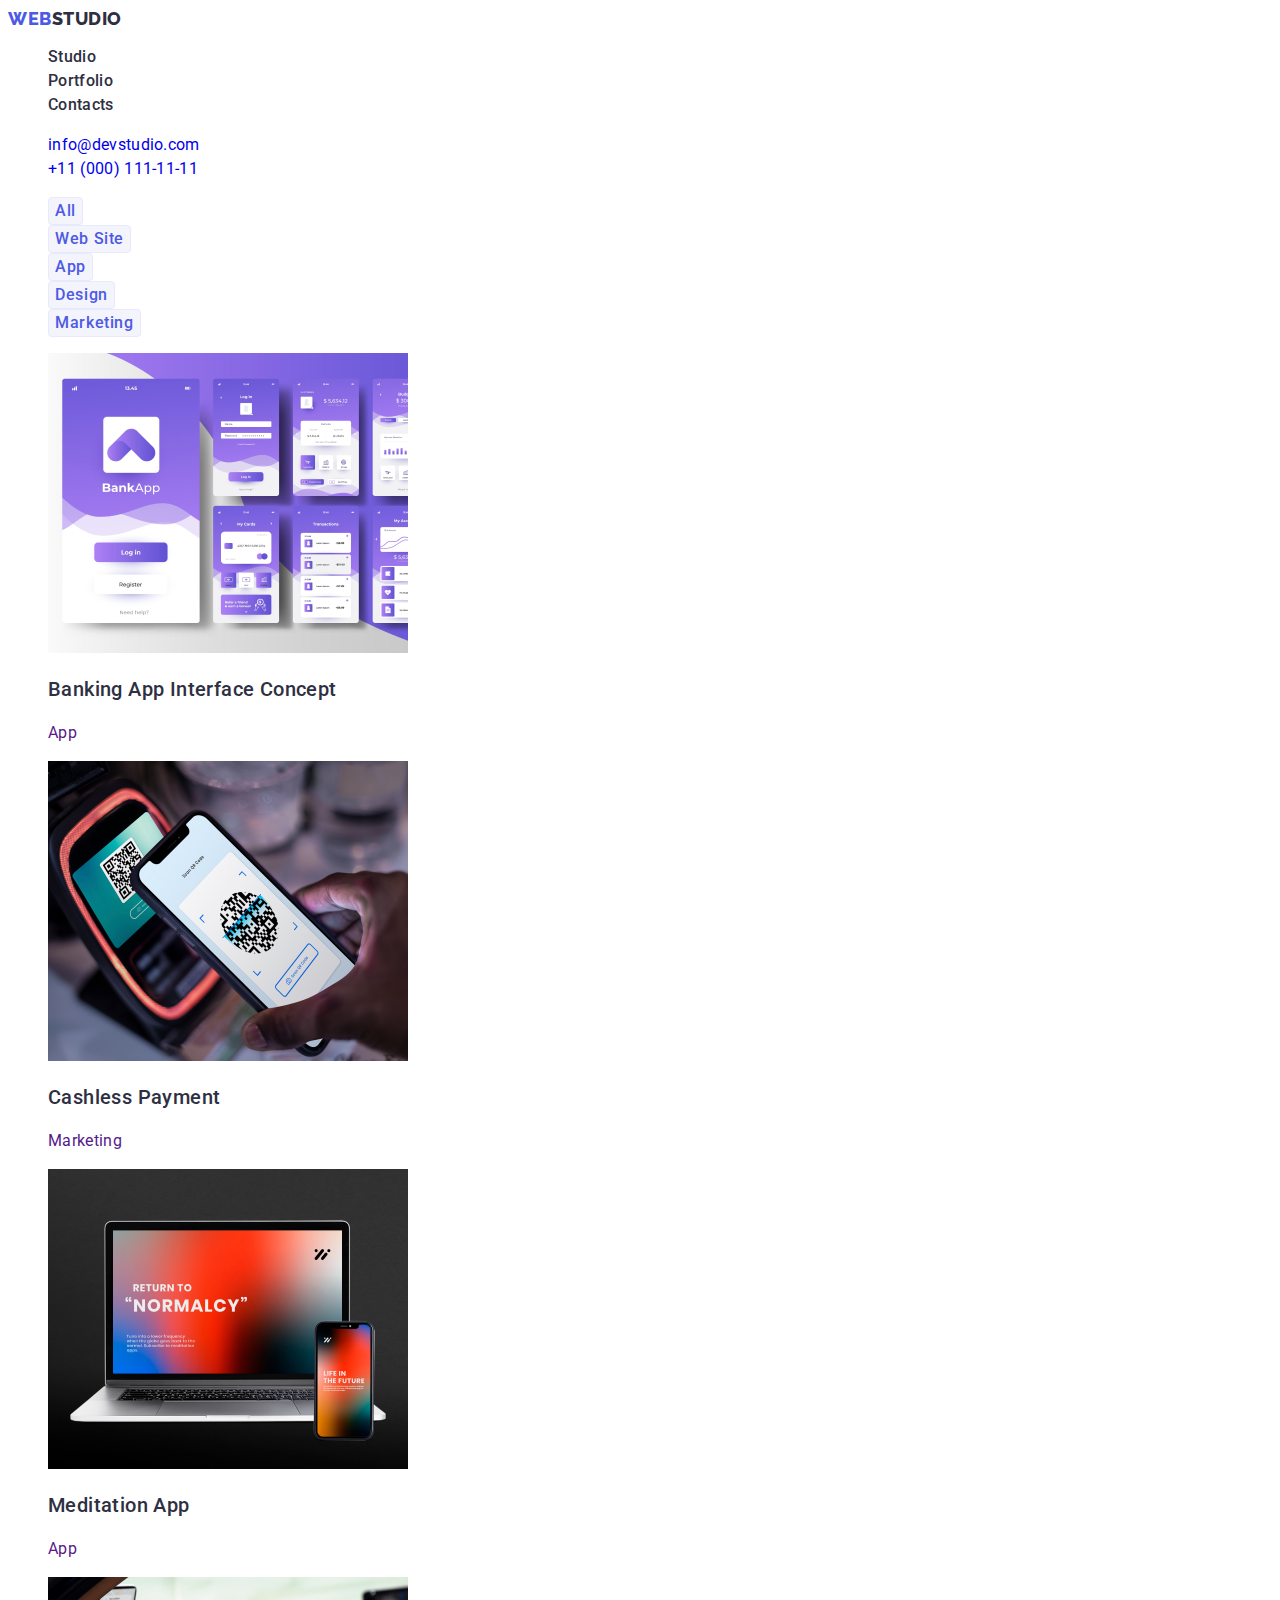
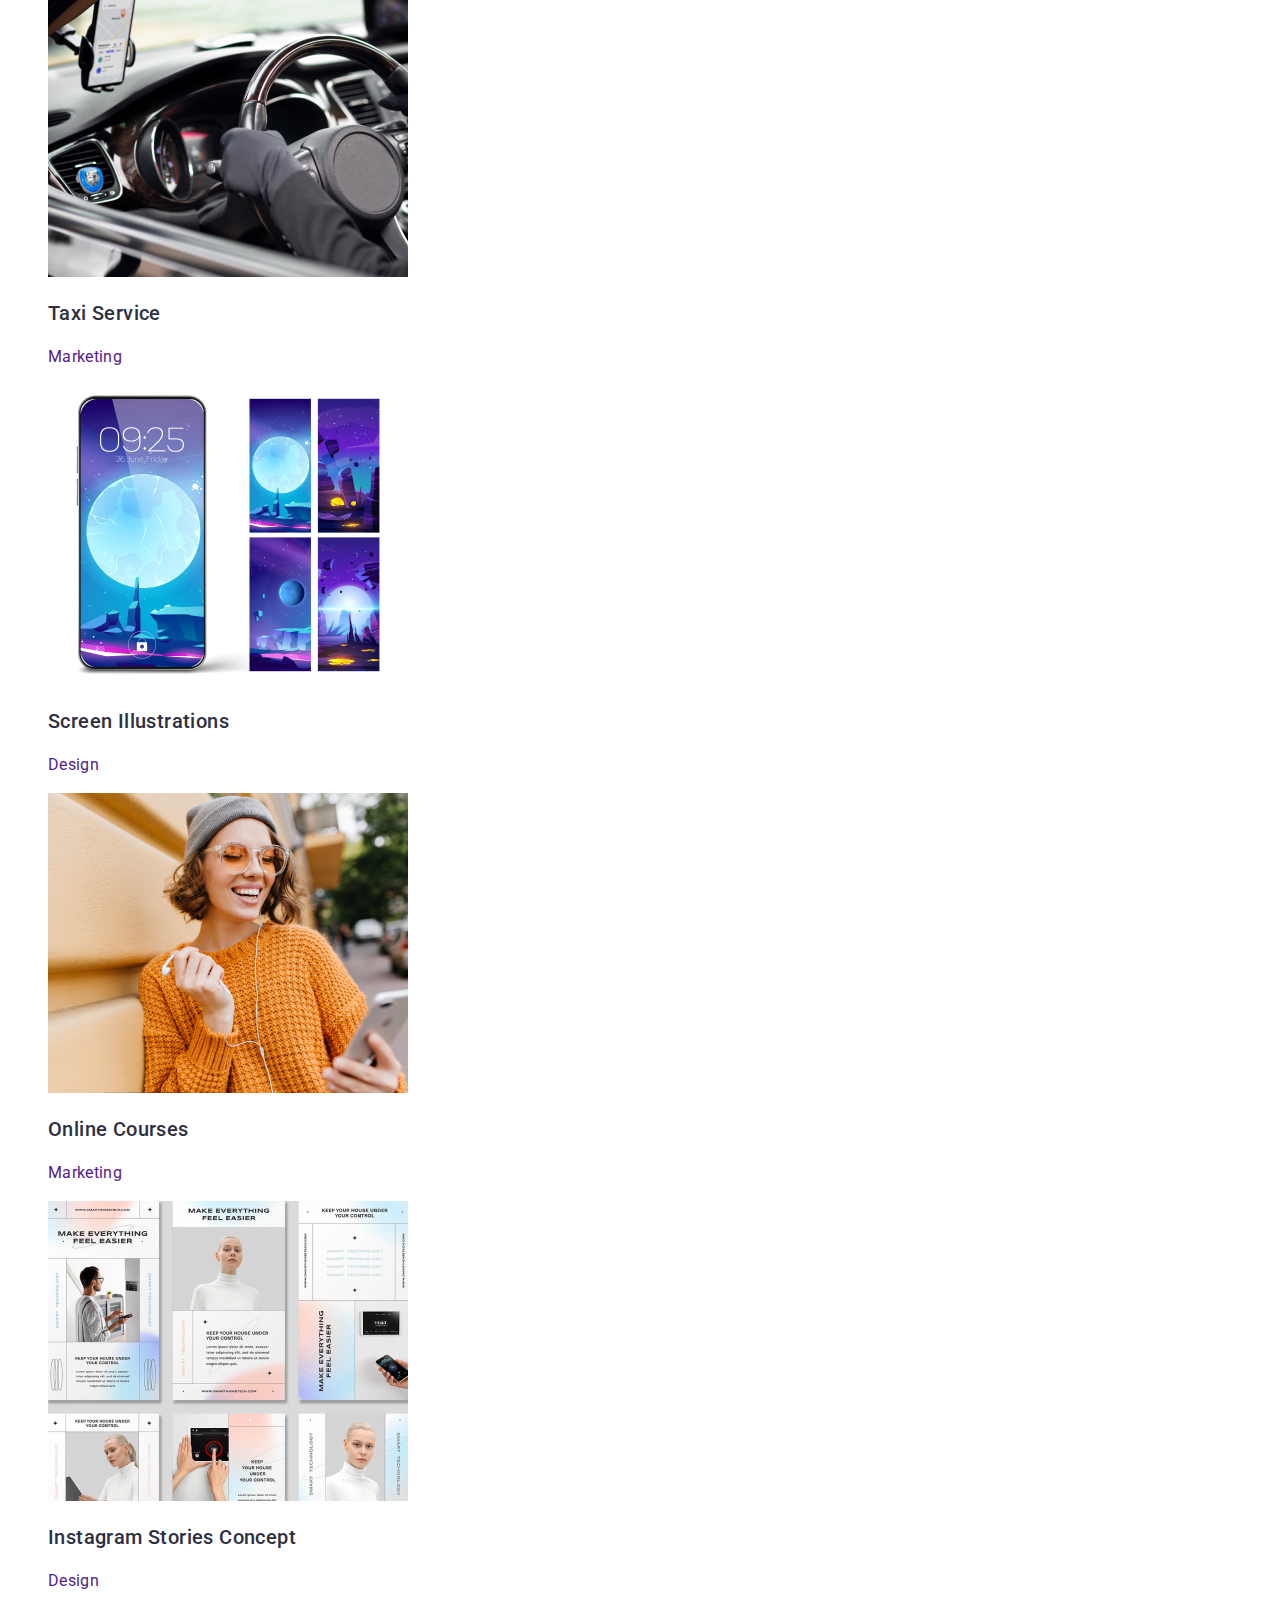
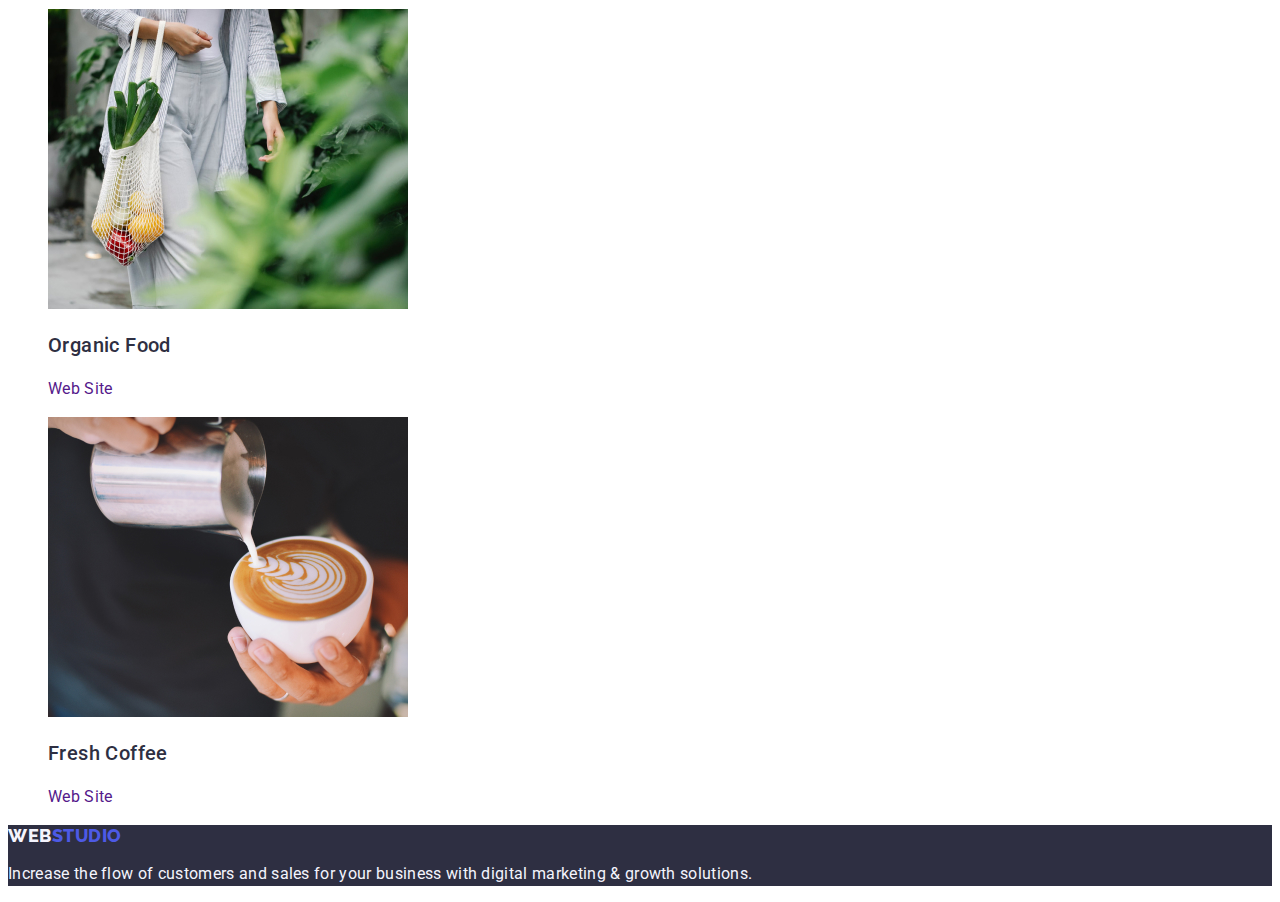
==== commit c103c0f9: "updated" ====
--- a/portfolio.html
+++ b/portfolio.html
@@ -26,7 +26,9 @@
 
         <ul class="header-list list">
           <li class="header-item">
-            <a class="header-item-navigation link" href="./index.html">Studio</a>
+            <a class="header-item-navigation link" href="./index.html"
+              >Studio</a
+            >
           </li>
           <li class="header-item">
             <a class="header-item-navigation link" href="./portfolio.html"
@@ -77,103 +79,119 @@
             <button class="filters-button" type="button">Marketing</button>
           </li>
         </ul>
-      
-
-      <!-- Partfolio projects -->
-      
+
+        <!-- Partfolio projects -->
+
         <ul class="partfolio-row list">
           <!-- First Row -->
           <li>
             <a class="link" href="">
-            <img
-              src="./images/portfolio-img-1.jpg"
-              alt="banking app designs"
-              width="360"
-            />
-            <h3 class="name-title portfolio-project">Banking App Interface Concept</h3>
-            <p class="description-text partfolio-type">App</p>
+              <img
+                src="./images/portfolio-img-1.jpg"
+                alt="banking app designs"
+                width="360"
+              />
+              <h3 class="name-title portfolio-project">
+                Banking App Interface Concept
+              </h3>
+              <p class="description-text partfolio-type">App</p>
             </a>
           </li>
           <li>
             <a class="link" href="">
-            <img
-              src="./images/portfolio-img-2.jpg"
-              alt="phone in hand"
-              width="360"
-            />
-            <h3 class="name-title portfolio-project">Cashless Payment</h3>
-            <p class="description-text partfolio-type">Marketing</p>
+              <img
+                src="./images/portfolio-img-2.jpg"
+                alt="phone in hand"
+                width="360"
+              />
+              <h3 class="name-title portfolio-project">Cashless Payment</h3>
+              <p class="description-text partfolio-type">Marketing</p>
             </a>
           </li>
           <li>
-            <a class="link" href=""><img
-              src="./images/portfolio-img-3.jpg"
-              alt="laptop and phone"
-              width="360"
-            />
-            <h3 class="name-title portfolio-project">Meditation App</h3>
-            <p class="description-text partfolio-type">App</p></a>
-            
+            <a class="link" href=""
+              ><img
+                src="./images/portfolio-img-3.jpg"
+                alt="laptop and phone"
+                width="360"
+              />
+              <h3 class="name-title portfolio-project">Meditation App</h3>
+              <p class="description-text partfolio-type">App</p></a
+            >
           </li>
 
           <!-- Second Row -->
 
           <li>
-            <a class="link" href=""><img
-              src="./images/portfolio-img-4.jpg"
-              alt="hand on the wheel"
-              width="360"
-            />
-            <h3 class="name-title portfolio-project">Taxi Service</h3>
-            <p class="description-text partfolio-type">Marketing</p></a>
-          </li>
-          <li>
-            <a class="link" href=""><img
-              src="./images/portfolio-img-5.jpg"
-              alt="phone and four pictures"
-              width="360"
-            />
-            <h3 class="name-title portfolio-project">Screen Illustrations</h3>
-            <p class="description-text partfolio-type">Design</p></a>
-          </li>
-          <li>
-            <a class="link" href=""><img
-              src="./images/portfolio-img-6.jpg"
-              alt="woman smiling to phone"
-              width="360"
-            />
-            <h3 class="name-title portfolio-project">Online Courses</h3>
-            <p class="description-text partfolio-type">Marketing</p></a>
+            <a class="link" href=""
+              ><img
+                src="./images/portfolio-img-4.jpg"
+                alt="hand on the wheel"
+                width="360"
+              />
+              <h3 class="name-title portfolio-project">Taxi Service</h3>
+              <p class="description-text partfolio-type">Marketing</p></a
+            >
+          </li>
+          <li>
+            <a class="link" href=""
+              ><img
+                src="./images/portfolio-img-5.jpg"
+                alt="phone and four pictures"
+                width="360"
+              />
+              <h3 class="name-title portfolio-project">Screen Illustrations</h3>
+              <p class="description-text partfolio-type">Design</p></a
+            >
+          </li>
+          <li>
+            <a class="link" href=""
+              ><img
+                src="./images/portfolio-img-6.jpg"
+                alt="woman smiling to phone"
+                width="360"
+              />
+              <h3 class="name-title portfolio-project">Online Courses</h3>
+              <p class="description-text partfolio-type">Marketing</p></a
+            >
           </li>
 
           <!-- Third Row -->
 
           <li>
-            <a class="link" href=""><img
-              src="./images/portfolio-img-7.jpg"
-              alt="six pictures"
-              width="360"
-            />
-            <h3 class="name-title portfolio-project">Instagram Stories Concept</h3>
-            <p class="description-text partfolio-type">Design</p></a>
-          </li>
-          <li>
-            <a class="link" href=""><img
-              src="./images/portfolio-img-8.jpg"
-              alt="woman carries vegetables"
-              width="360"
-            />
-            <h3 class="name-title portfolio-project">Organic Food</h3>
-            <p class="description-text partfolio-type">Web Site</p></a>
-          </li>
-          <li>
-            <a class="link" href=""><img
-              src="./images/portfolio-img-9.jpg"
-              alt="making coffee"
-              width="360"
-            />
-            <h3 class="name-title portfolio-project">Fresh Coffee</h3>
-            <p class="description-text partfolio-type">Web Site</p></a>
+            <a class="link" href=""
+              ><img
+                src="./images/portfolio-img-7.jpg"
+                alt="six pictures"
+                width="360"
+              />
+              <h3 class="name-title portfolio-project">
+                Instagram Stories Concept
+              </h3>
+              <p class="description-text partfolio-type">Design</p></a
+            >
+          </li>
+          <li>
+            <a class="link" href=""
+              ><img
+                src="./images/portfolio-img-8.jpg"
+                alt="woman carries vegetables"
+                width="360"
+              />
+              <h3 class="name-title portfolio-project">Organic Food</h3>
+              <p class="description-text partfolio-type">Web Site</p></a
+            >
+          </li>
+          <li>
+            <a class="link" href=""
+              ><img
+                src="./images/portfolio-img-9.jpg"
+                alt="making coffee"
+                width="360"
+              />
+              <h3 class="name-title portfolio-project">Fresh Coffee</h3>
+              <p class="description-text partfolio-type">Web Site</p></a
+            >
           </li>
         </ul>
       </section>
@@ -184,8 +202,8 @@
     <footer class="footer">
       <!-- Logo -->
       <a class="footer-logo link" href="./index.html"
-      >Web<span class="footer-logo-studio">Studio</span></a
-    >
+        >Web<span class="footer-logo-studio">Studio</span></a
+      >
 
       <p class="footer-text">
         Increase the flow of customers and sales for your business with digital
--- a/css/styles.css
+++ b/css/styles.css
@@ -6,32 +6,31 @@
   text-decoration: none;
 }
 
-:root{
+:root {
   /** –––––––––––––––IRIS */
-  --primary-brend:#4d5ae5; 
+  --primary-brend: #4d5ae5;
   /** –––––––––––––––OCEAN */
-  --pressed-state:#404BBF;
+  --pressed-state: #404bbf;
   /** –––––––––––––––NAVI-BLUE */
-  --dark:#2e2f42;
+  --dark: #2e2f42;
   /** –––––––––––––––GREEN */
-  --success:#31D0AA;
+  --success: #31d0aa;
   /** –––––––––––––––SLATE */
-  --text:#434455;
+  --text: #434455;
   /** –––––––––––––––LIGHT-SLATE */
-  --subtle-text:#8E8F99;
+  --subtle-text: #8e8f99;
   /** –––––––––––––––CORNFLOWER */
-  --accent:#E7E9FC;
+  --accent: #e7e9fc;
   /** –––––––––––––––CLOUD */
-  --light:#F4F4FD;
+  --light: #f4f4fd;
   /** –––––––––––––––NAVI-BLUE-MODAL */
-  --modal-overlay:rgba(46, 47, 66, 0.4);
+  --modal-overlay: rgba(46, 47, 66, 0.4);
   /** –––––––––––––––GREY */
-  --hero-background:rgba(46, 47, 66, 0.7);
+  --hero-background: rgba(46, 47, 66, 0.7);
   /** –––––––––––––––WHITE */
-  --white-background:#ffffff;
+  --white-background: #ffffff;
   /** –––––––––––––––DAIRY */
-  --modal-background:#fcfcfc;
-
+  --modal-background: #fcfcfc;
 }
 
 body {
@@ -67,7 +66,7 @@
 }
 
 .header-item-navigation:hover,
-.header-item-navigation:focus{
+.header-item-navigation:focus {
   color: var(--pressed-state);
 }
 
@@ -82,7 +81,6 @@
   font-size: 16px;
   line-height: 1.5;
   letter-spacing: 0.02em;
-  color: var(--text);
 }
 
 .address-item-link:hover,
@@ -90,19 +88,20 @@
   color: var(--pressed-state);
 }
 
-.description-text{
-  font-size: 16px;
-  line-height: 1.5;
-  letter-spacing: 0.02em;
-}
-
-.name-title{ font-weight: 500;
+.description-text {
+  font-size: 16px;
+  line-height: 1.5;
+  letter-spacing: 0.02em;
+}
+
+.name-title {
+  font-weight: 500;
   font-size: 20px;
   line-height: 1.2;
   letter-spacing: 0.02em;
 }
 
-.section-title{
+.section-title {
   font-size: 36px;
   line-height: 1.11;
   letter-spacing: 0.02em;
@@ -148,7 +147,6 @@
 }
 
 .features-text {
-  color: var(--text);
 }
 
 /* -------Works section------- */
@@ -176,7 +174,6 @@
 }
 
 .team-posotion {
-  color: var(--text);
 }
 
 /* --------------Portfolio Page-------------- */
@@ -213,7 +210,6 @@
 }
 
 .partfolio-type {
-  color: var(--text);
 }
 
 /* ---------------------Footer--------------------- */
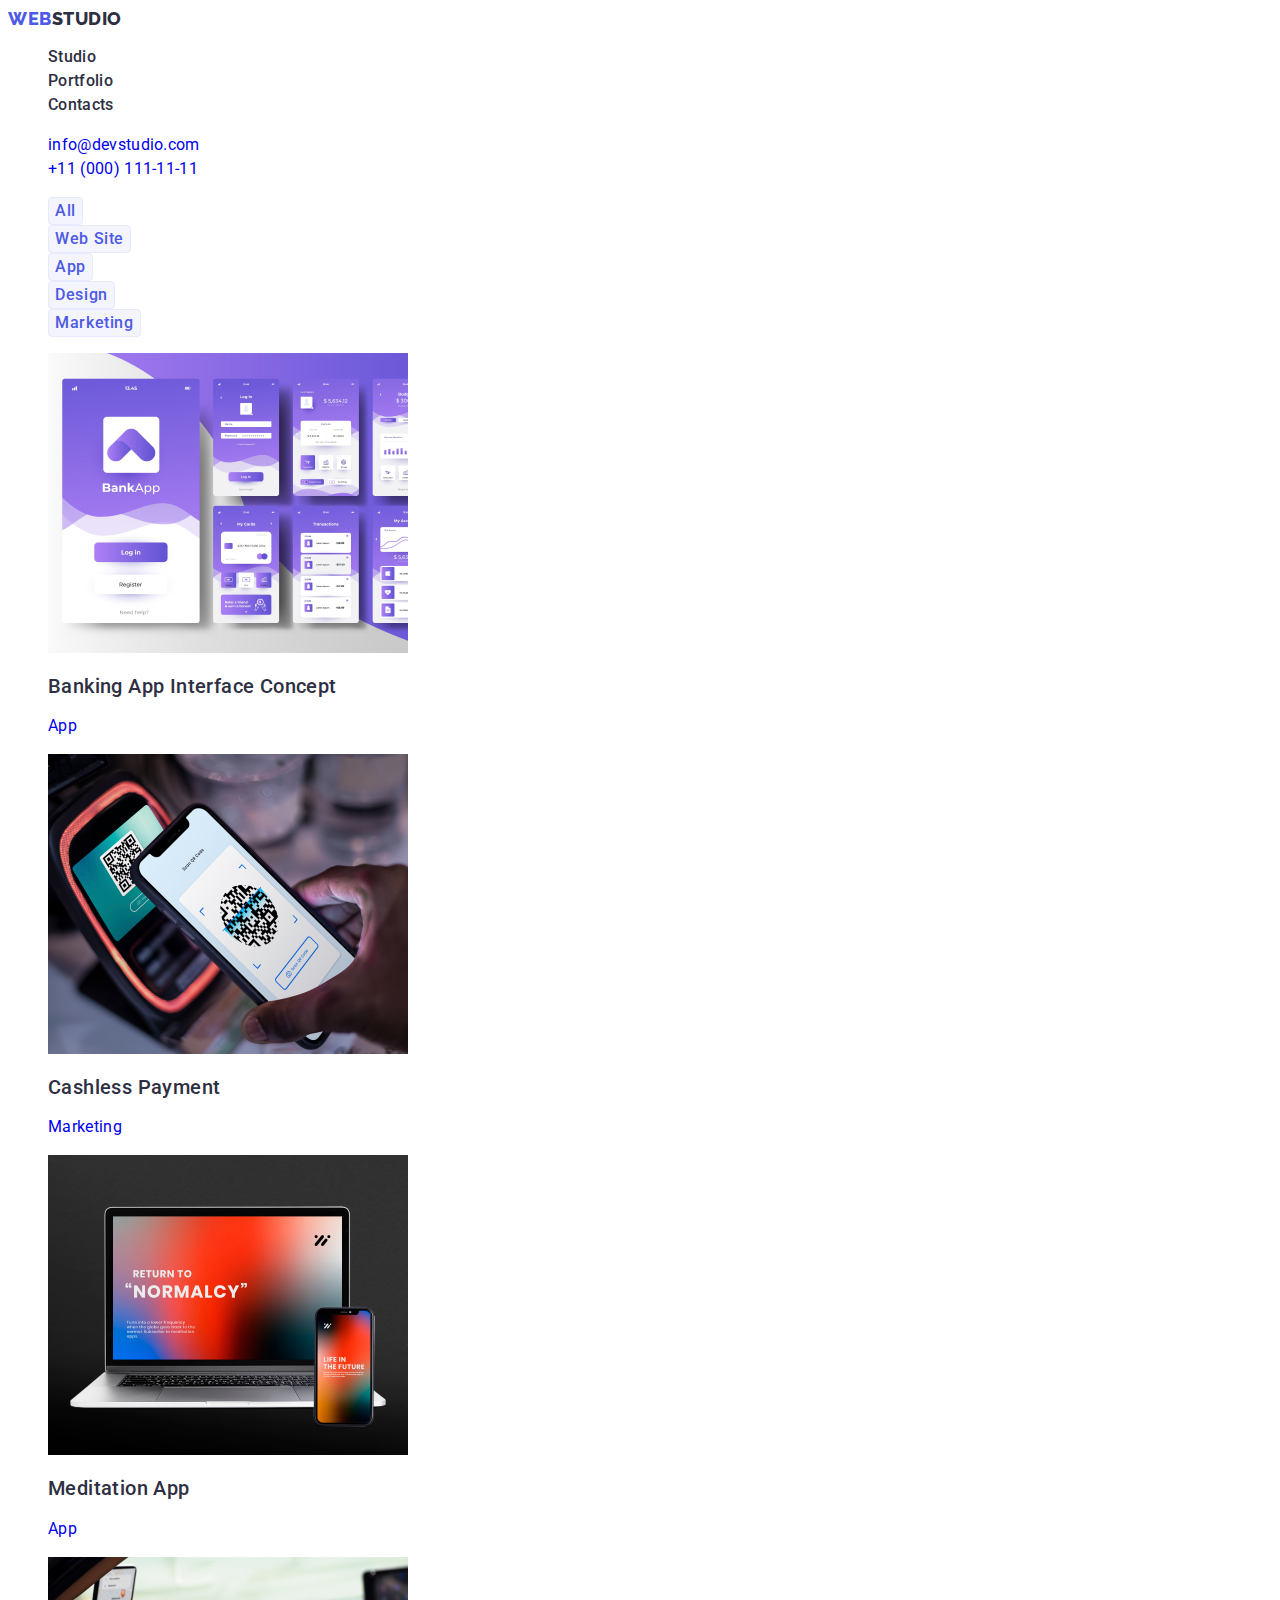
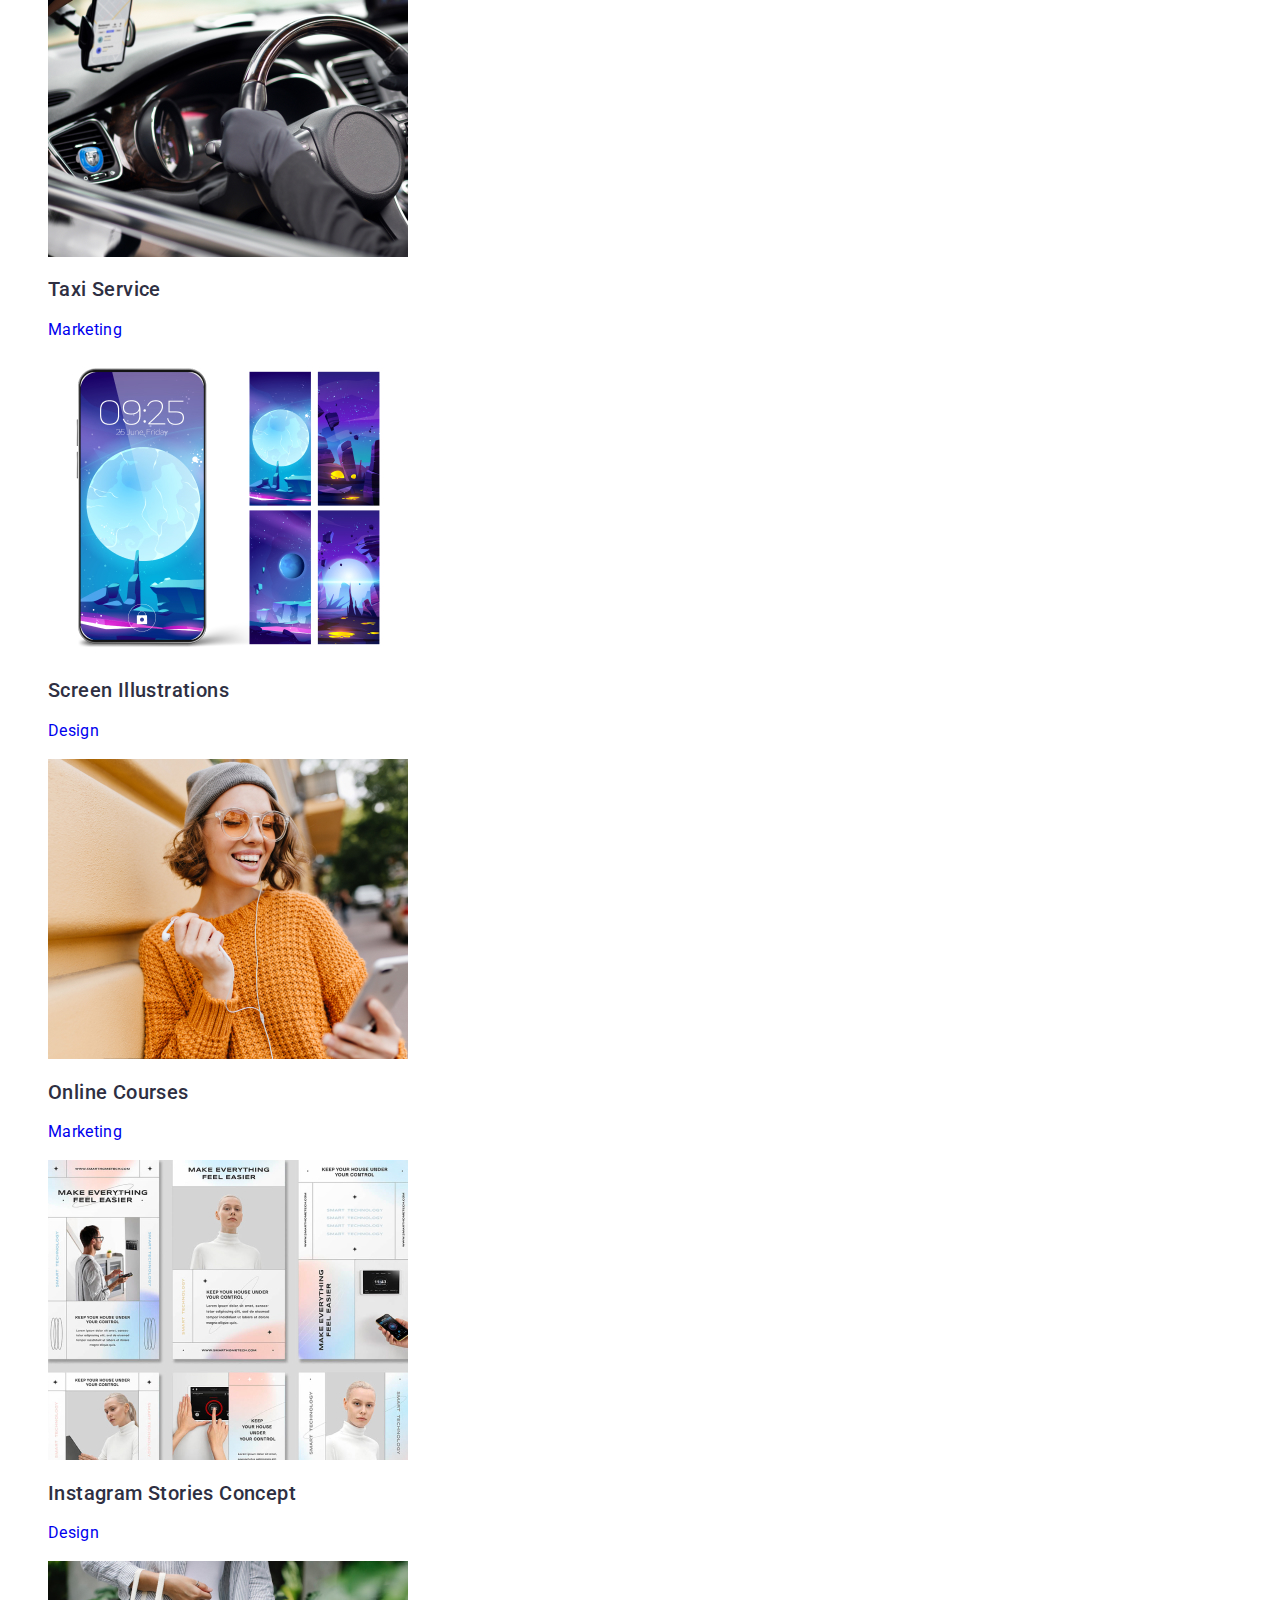
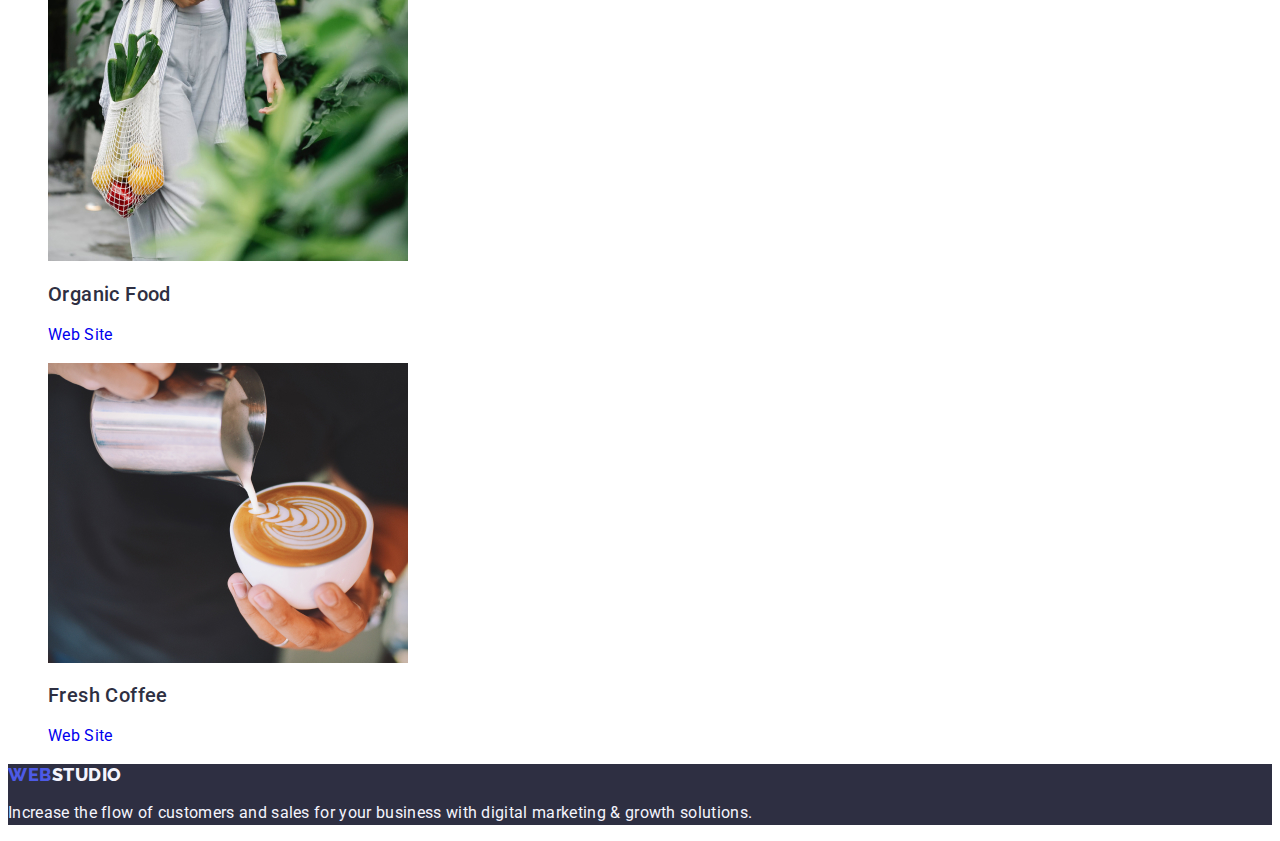
==== commit 5b4f8aa3: "updated" ====
--- a/portfolio.html
+++ b/portfolio.html
@@ -91,9 +91,9 @@
                 alt="banking app designs"
                 width="360"
               />
-              <h3 class="name-title portfolio-project">
+              <h2 class="name-title portfolio-project">
                 Banking App Interface Concept
-              </h3>
+              </h2>
               <p class="description-text partfolio-type">App</p>
             </a>
           </li>
@@ -104,7 +104,7 @@
                 alt="phone in hand"
                 width="360"
               />
-              <h3 class="name-title portfolio-project">Cashless Payment</h3>
+              <h2 class="name-title portfolio-project">Cashless Payment</h2>
               <p class="description-text partfolio-type">Marketing</p>
             </a>
           </li>
@@ -115,7 +115,7 @@
                 alt="laptop and phone"
                 width="360"
               />
-              <h3 class="name-title portfolio-project">Meditation App</h3>
+              <h2 class="name-title portfolio-project">Meditation App</h2>
               <p class="description-text partfolio-type">App</p></a
             >
           </li>
@@ -129,7 +129,7 @@
                 alt="hand on the wheel"
                 width="360"
               />
-              <h3 class="name-title portfolio-project">Taxi Service</h3>
+              <h2 class="name-title portfolio-project">Taxi Service</h2>
               <p class="description-text partfolio-type">Marketing</p></a
             >
           </li>
@@ -140,7 +140,7 @@
                 alt="phone and four pictures"
                 width="360"
               />
-              <h3 class="name-title portfolio-project">Screen Illustrations</h3>
+              <h2 class="name-title portfolio-project">Screen Illustrations</h2>
               <p class="description-text partfolio-type">Design</p></a
             >
           </li>
@@ -151,7 +151,7 @@
                 alt="woman smiling to phone"
                 width="360"
               />
-              <h3 class="name-title portfolio-project">Online Courses</h3>
+              <h2 class="name-title portfolio-project">Online Courses</h2>
               <p class="description-text partfolio-type">Marketing</p></a
             >
           </li>
@@ -165,9 +165,9 @@
                 alt="six pictures"
                 width="360"
               />
-              <h3 class="name-title portfolio-project">
+              <h2 class="name-title portfolio-project">
                 Instagram Stories Concept
-              </h3>
+              </h2>
               <p class="description-text partfolio-type">Design</p></a
             >
           </li>
@@ -178,7 +178,7 @@
                 alt="woman carries vegetables"
                 width="360"
               />
-              <h3 class="name-title portfolio-project">Organic Food</h3>
+              <h2 class="name-title portfolio-project">Organic Food</h2>
               <p class="description-text partfolio-type">Web Site</p></a
             >
           </li>
@@ -189,7 +189,7 @@
                 alt="making coffee"
                 width="360"
               />
-              <h3 class="name-title portfolio-project">Fresh Coffee</h3>
+              <h2 class="name-title portfolio-project">Fresh Coffee</h2>
               <p class="description-text partfolio-type">Web Site</p></a
             >
           </li>
--- a/css/styles.css
+++ b/css/styles.css
@@ -36,6 +36,7 @@
 body {
   font-family: "Roboto", sans-serif;
   color: var(--text);
+  background-color: var(--white-background);
 }
 
 /* -------Header------- */
@@ -59,6 +60,7 @@
   font-size: 16px;
   line-height: 1.5;
   letter-spacing: 0.02em;
+  color: inherit;
 }
 
 .header-item-navigation {
@@ -210,6 +212,7 @@
 }
 
 .partfolio-type {
+  color: inherit;
 }
 
 /* ---------------------Footer--------------------- */
@@ -225,11 +228,11 @@
   line-height: 1.17;
   letter-spacing: 0.03em;
   text-transform: uppercase;
+  color: var(--primary-brend);
+}
+
+.footer-logo-studio {
   color: var(--light);
-}
-
-.footer-logo-studio {
-  color: var(--primary-brend);
 }
 
 .footer-text {
